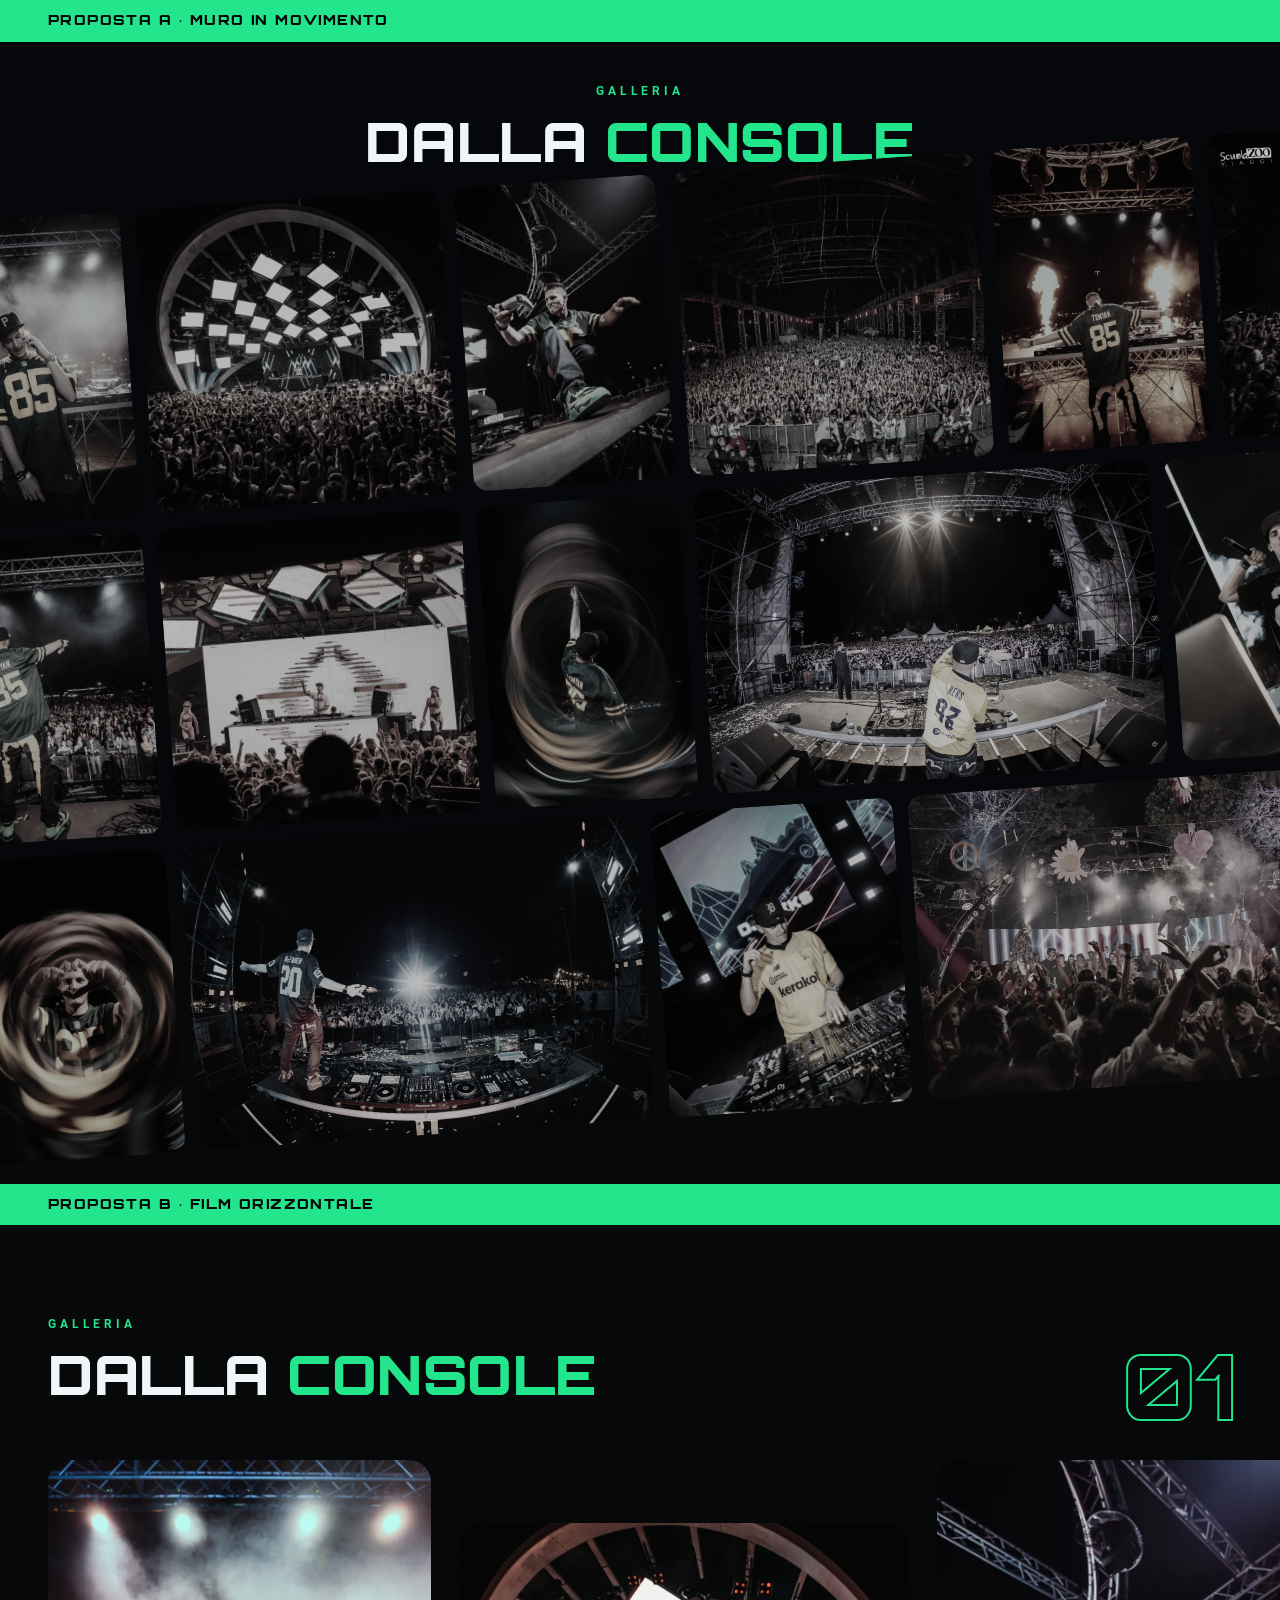
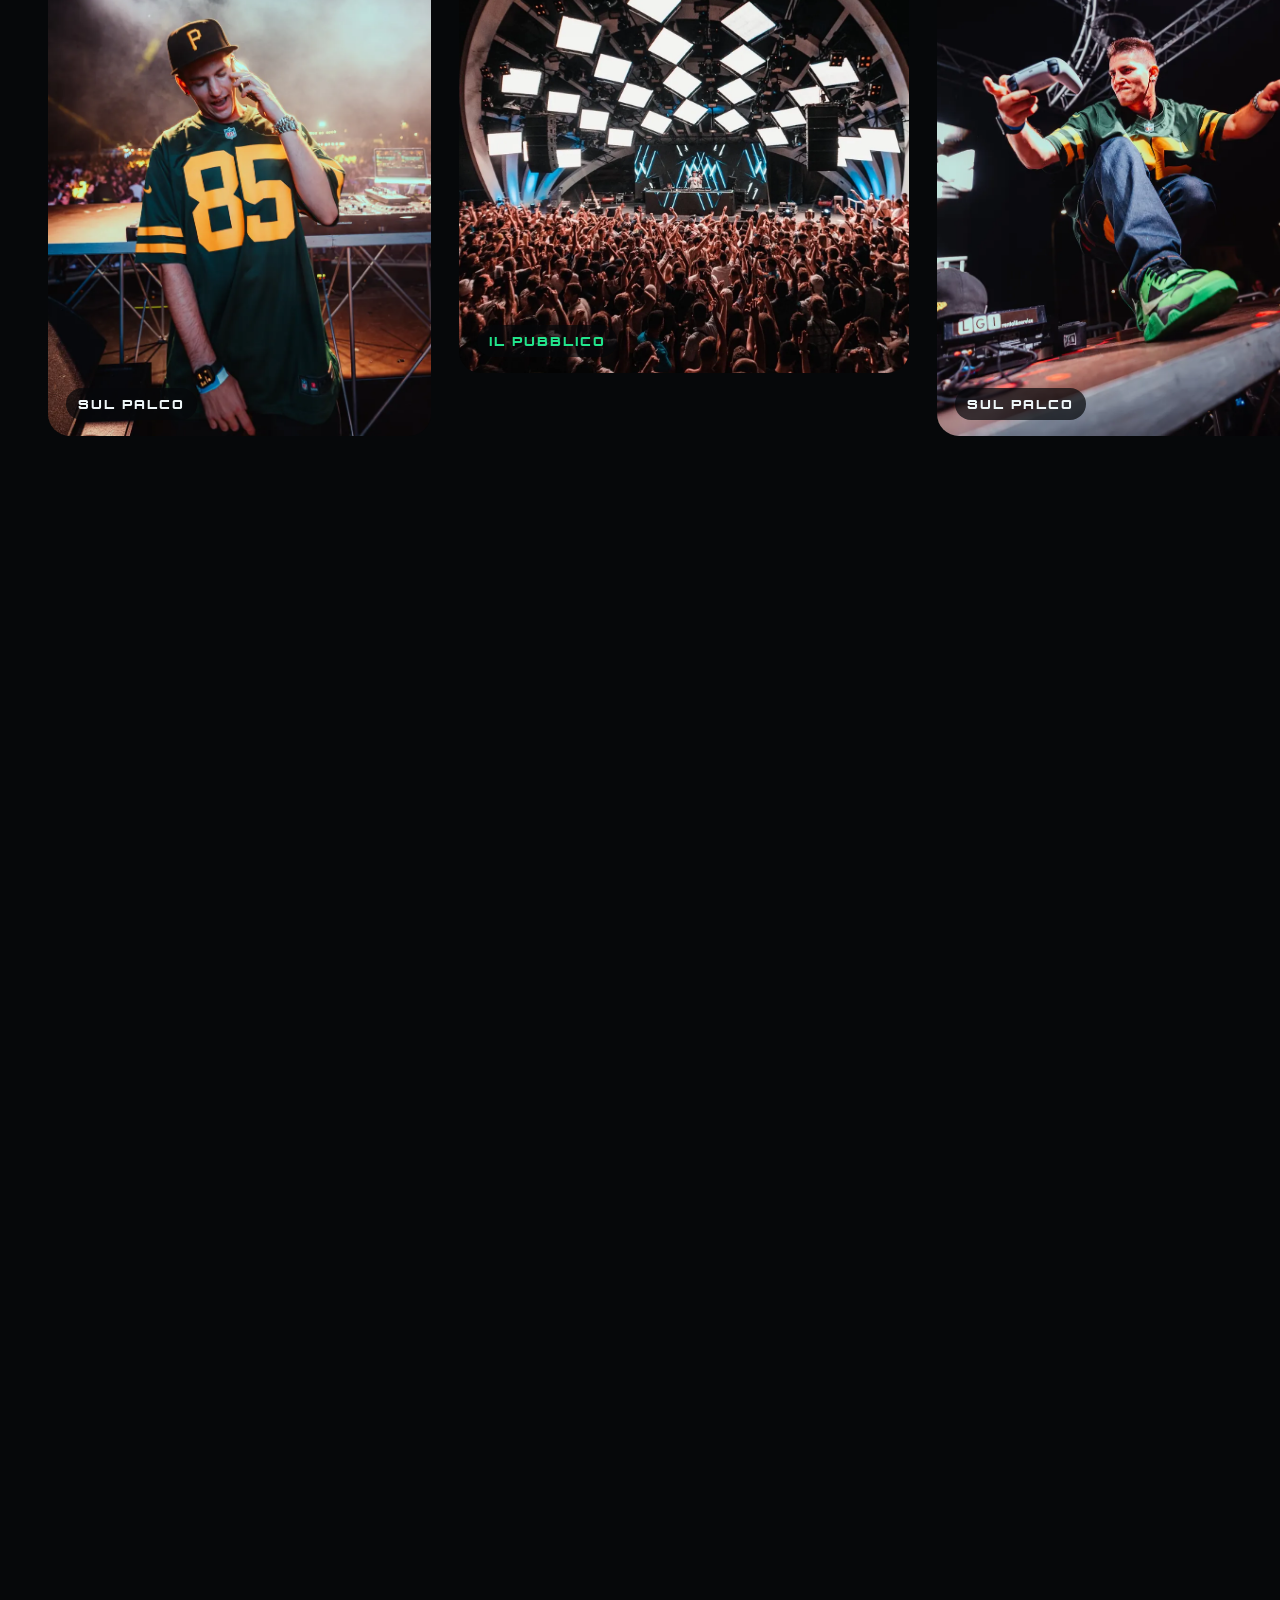
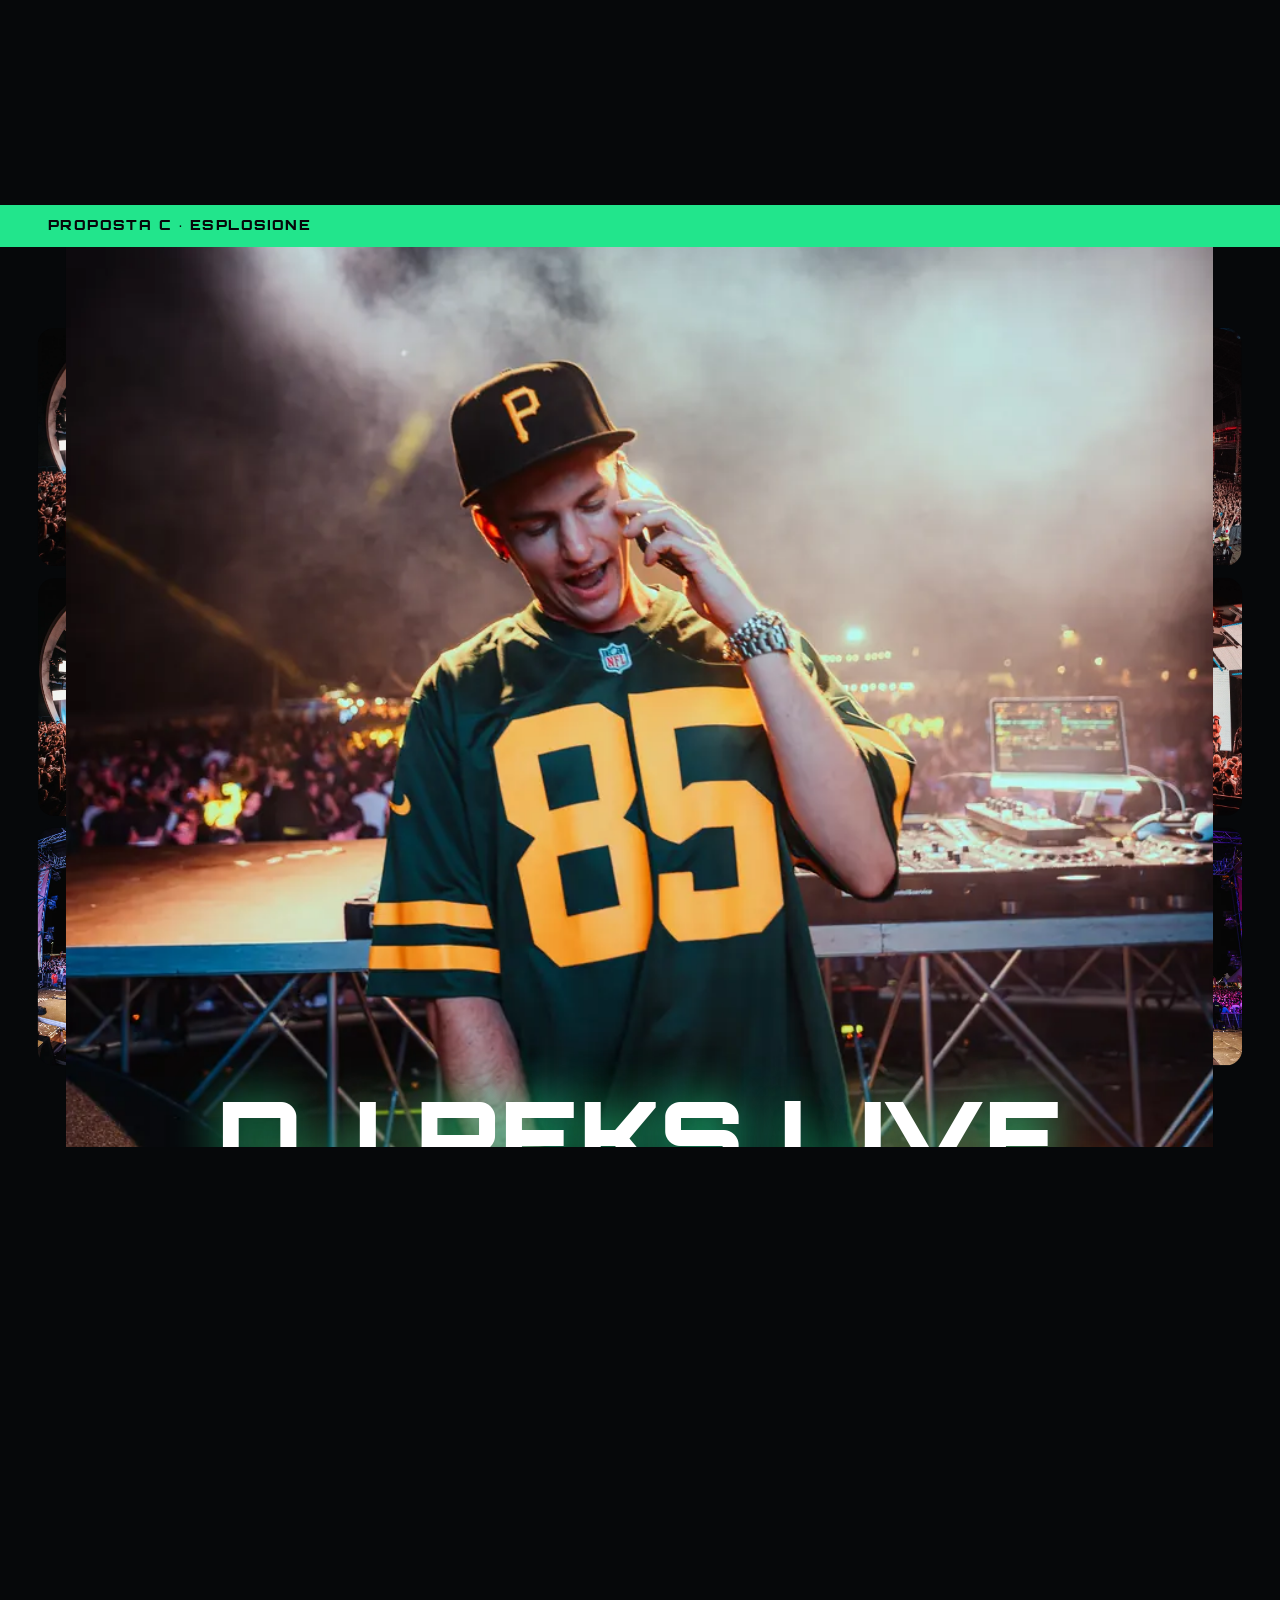
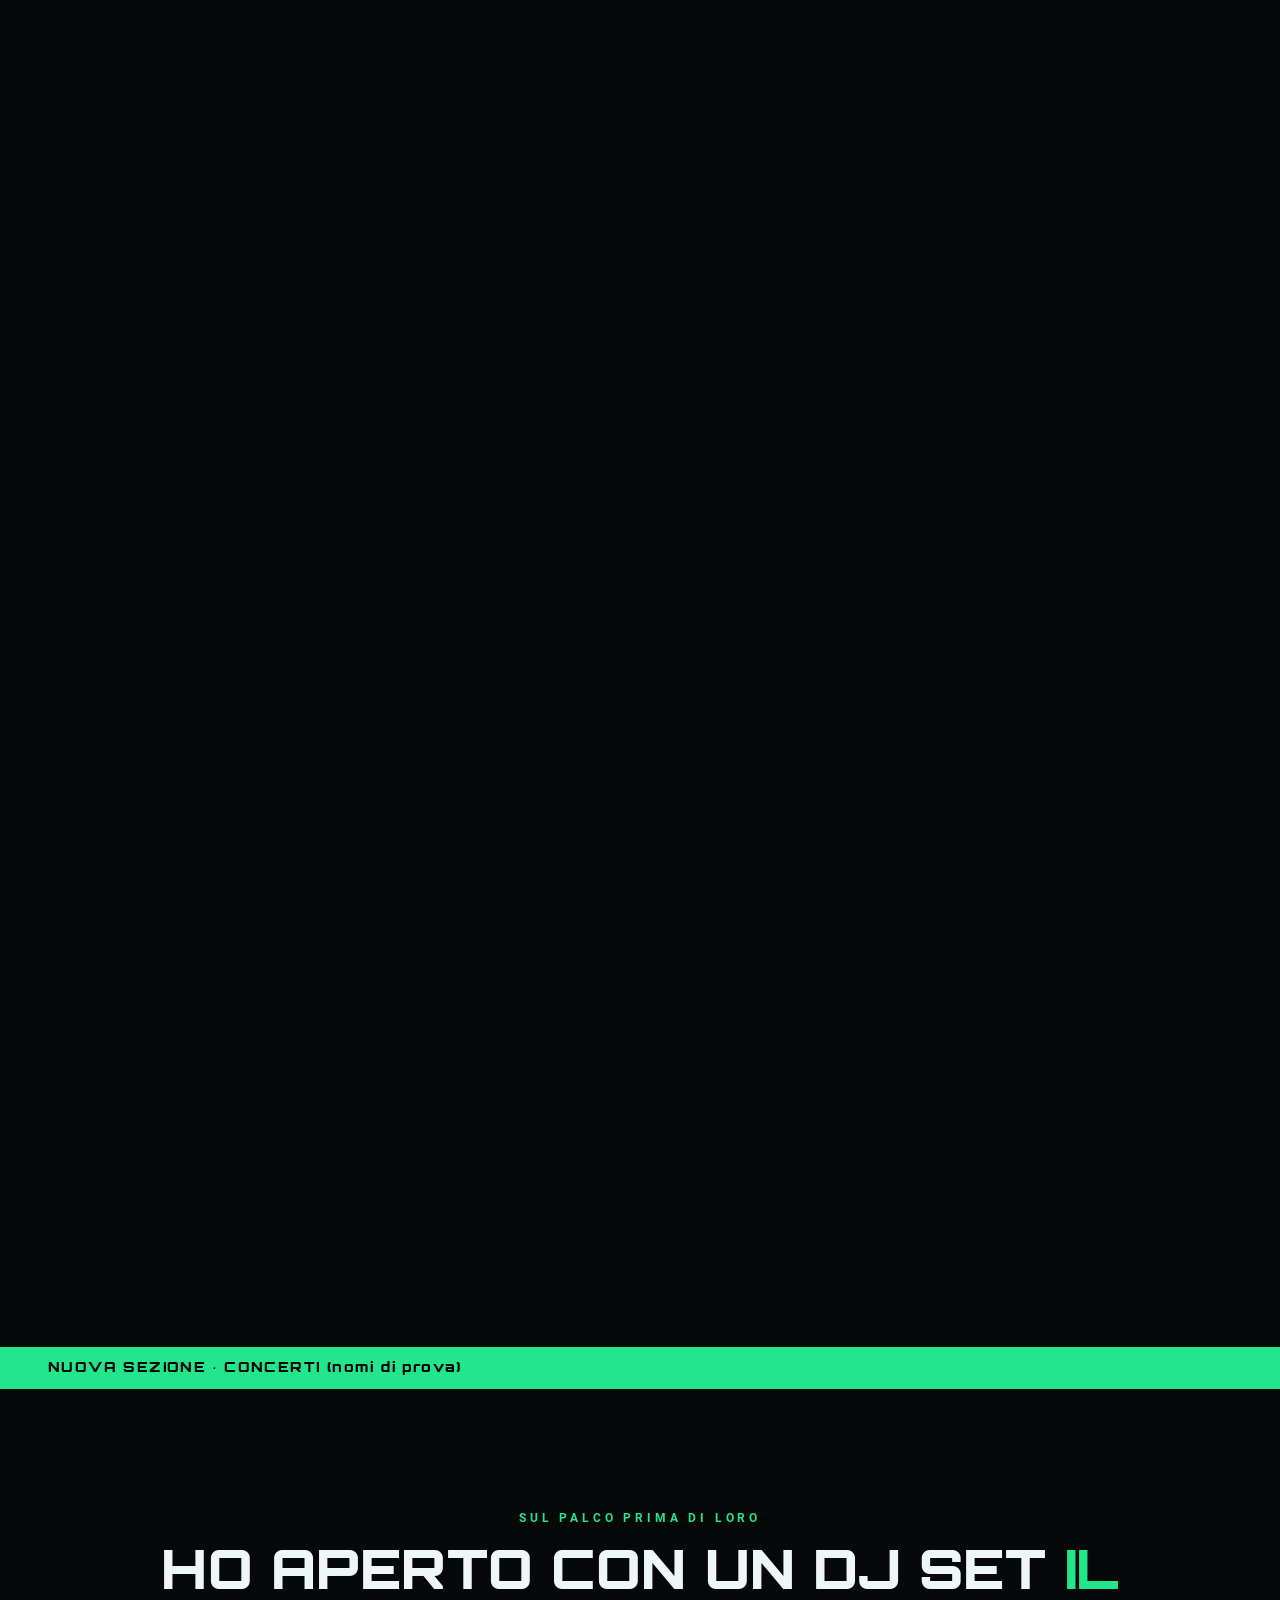
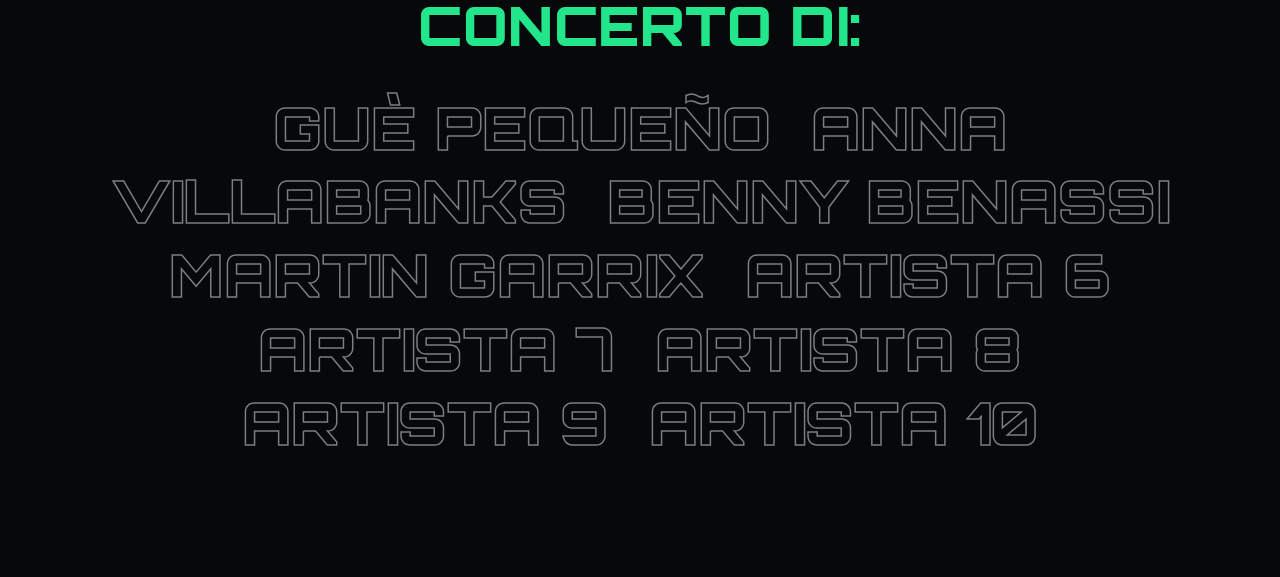
==== anteprima-galleria.html @ f5a9397c "Pagina di anteprima con 3 proposte di galleria e sezione concerti Co-Authored-By: Claude Opus 5.5 <n" ====
<!doctype html>
<html lang="it">
<head>
<meta charset="utf-8">
<meta name="viewport" content="width=device-width, initial-scale=1">
<meta name="robots" content="noindex">
<title>Anteprima galleria · Dj Reks</title>
<link rel="stylesheet" href="/styles.css">
<style>
  .demo-label { position: sticky; top: 0; z-index: 20; background: var(--accent); color: #06080A; font-family: var(--display); font-size: 14px; letter-spacing: .1em; padding: 10px var(--gutter); }

  figure { margin: 0; }
  /* ===== A · MURO IN MOVIMENTO ===== */
  .wall { overflow: hidden; padding: 40px 0 100px; }
  .wall__inner { transform: rotate(-4deg) scale(1.08); display: flex; flex-direction: column; gap: 14px; }
  .wall__row { display: flex; gap: 14px; width: max-content; animation: wallL 60s linear infinite; }
  .wall__row:nth-child(2) { animation-name: wallR; animation-duration: 75s; }
  .wall__row:nth-child(3) { animation-duration: 90s; }
  .wall__row img { height: clamp(150px, 22vw, 300px); width: auto; border-radius: 14px; filter: grayscale(.85) brightness(.75); transition: filter .4s, transform .4s; }
  .wall__row img:hover { filter: none; transform: scale(1.04); }
  .wall:hover .wall__row { animation-play-state: paused; }
  @keyframes wallL { to { transform: translateX(-50%); } }
  @keyframes wallR { from { transform: translateX(-50%); } to { transform: translateX(0); } }
  .wall__title { text-align: center; margin-bottom: 40px; }

  /* ===== B · FILM ORIZZONTALE ===== */
  .film { position: relative; height: 420vh; }
  .film__stage { position: sticky; top: 0; height: 100vh; overflow: hidden; display: flex; flex-direction: column; justify-content: center; }
  .film__head { padding: 0 var(--gutter); margin-bottom: 28px; display: flex; justify-content: space-between; align-items: end; gap: 20px; }
  .film__count { font-family: var(--display); font-size: clamp(40px, 7vw, 96px); color: transparent; -webkit-text-stroke: 2px var(--accent); line-height: 1; }
  .film__track { display: flex; gap: 28px; padding: 0 var(--gutter); will-change: transform; }
  .film__card { position: relative; flex: none; height: 64vh; border-radius: 22px; overflow: hidden; }
  .film__card img { height: 100%; width: auto; max-width: none; transform: scale(1.15); transition: transform .2s linear; }
  .film__card figcaption { position: absolute; left: 18px; bottom: 16px; font-family: var(--display); font-size: 13px; letter-spacing: .15em; text-transform: uppercase; background: rgba(6,8,10,.7); padding: 6px 12px; border-radius: 999px; }
  .film__card.is-crowd { height: 50vh; align-self: center; }
  .film__card.is-crowd figcaption { color: var(--accent); }

  /* ===== C · ESPLOSIONE ===== */
  .boom { position: relative; height: 300vh; }
  .boom__stage { position: sticky; top: 0; height: 100vh; overflow: hidden; display: grid; place-items: center; }
  .boom__grid { display: grid; grid-template-columns: repeat(5, 1fr); grid-template-rows: repeat(3, 1fr); gap: 12px; width: min(1300px, 94vw); height: 82vh; }
  .boom__grid figure { border-radius: 16px; overflow: hidden; opacity: var(--o, 0); transform: translate(var(--x), var(--y)) scale(var(--s, .6)); }
  .boom__grid figure img { width: 100%; height: 100%; object-fit: cover; }
  .boom__grid figure:nth-child(n+8) { display: none; }
  .boom__grid .boom__hero { grid-column: 2 / span 3; grid-row: 1 / span 3; opacity: 1; transform: scale(var(--hs, 1.6)); z-index: 2; position: relative; }
  .boom__grid .boom__hero::after { content: "DJ REKS LIVE"; position: absolute; inset: auto 0 6% 0; text-align: center; font-family: var(--display); font-size: clamp(28px, 5vw, 72px); color: #fff; text-shadow: 0 0 30px rgba(34,229,140,.8); opacity: var(--ht, 1); }

  /* ===== CONCERTI ===== */
  .opened { padding: 120px 0; text-align: center; }
  .opened__list { margin-top: 40px; display: flex; flex-wrap: wrap; justify-content: center; gap: 6px 40px; font-family: var(--display); font-size: clamp(26px, 4.6vw, 64px); line-height: 1.15; text-transform: uppercase; }
  .opened__list li { list-style: none; color: transparent; -webkit-text-stroke: 1.5px rgba(238,246,248,.5); transition: color .3s, -webkit-text-stroke-color .3s; }
  .opened__list li.is-on, .opened__list li:hover { color: var(--accent); -webkit-text-stroke-color: var(--accent); text-shadow: 0 0 30px rgba(34,229,140,.45); }

  @media (max-width: 760px) {
    .boom__grid { grid-template-columns: repeat(3, 1fr); grid-template-rows: repeat(4, 1fr); height: 78vh; }
    .boom__grid .boom__hero { grid-column: 1 / span 3; grid-row: 2 / span 2; }
    .boom__grid figure:nth-child(n+8) { display: block; }
    .boom__grid figure:nth-child(n+11) { display: none; }
    .opened__list { gap: 4px 14px; }
  }
</style>
</head>
<body>
<div class="bgvid" aria-hidden="true"><video src="/assets/pattern.mp4" autoplay muted loop playsinline></video></div>

<p class="demo-label" id="a">PROPOSTA A · MURO IN MOVIMENTO</p>
<section class="wall">
  <div class="wall__title"><p class="eyebrow">Galleria</p><h2 class="h2">Dalla <span class="accent">console</span></h2></div>
  <div class="wall__inner" id="wall"></div>
</section>

<p class="demo-label" id="b">PROPOSTA B · FILM ORIZZONTALE</p>
<section class="film" id="film">
  <div class="film__stage">
    <div class="film__head">
      <div><p class="eyebrow">Galleria</p><h2 class="h2">Dalla <span class="accent">console</span></h2></div>
      <span class="film__count" id="film-count">01</span>
    </div>
    <div class="film__track" id="film-track"></div>
  </div>
</section>

<p class="demo-label" id="c">PROPOSTA C · ESPLOSIONE</p>
<section class="boom" id="boom">
  <div class="boom__stage"><div class="boom__grid" id="boom-grid"></div></div>
</section>

<p class="demo-label" id="d">NUOVA SEZIONE · CONCERTI (nomi di prova)</p>
<section class="opened">
  <div class="wrap">
    <p class="eyebrow">Sul palco prima di loro</p>
    <h2 class="h2">Ho aperto con un DJ set <span class="accent">il concerto di:</span></h2>
    <ul class="opened__list" id="opened">
      <li>Guè Pequeño</li><li>Anna</li><li>Villabanks</li><li>Benny Benassi</li><li>Martin Garrix</li>
      <li>Artista 6</li><li>Artista 7</li><li>Artista 8</li><li>Artista 9</li><li>Artista 10</li>
    </ul>
  </div>
</section>

<script>
(function(){
  var P = function(n){ return "/assets/serate/s" + String(n).padStart(2,"0") + ".webp"; };
  // A: tre file di foto che scorrono
  var wall = document.getElementById("wall");
  [[1,2,3,4,5,6],[7,8,9,10,11,12],[13,14,15,16,17,18]].forEach(function(row){
    var r = document.createElement("div"); r.className = "wall__row";
    row.concat(row).forEach(function(n){ var i = new Image(); i.src = P(n); i.alt = ""; i.loading = "lazy"; r.appendChild(i); });
    wall.appendChild(r);
  });

  // B: pellicola orizzontale guidata dallo scroll
  var track = document.getElementById("film-track");
  var caps = ["Sul palco","Il pubblico","Sul palco","Il pubblico","Sul palco","Il pubblico","Sul palco","Il pubblico","Sul palco","Il pubblico","Sul palco","Il pubblico"];
  [1,2,3,4,5,6,7,8,9,10,11,12].forEach(function(n,k){
    var f = document.createElement("figure"); f.className = "film__card" + (k % 2 ? " is-crowd" : "");
    f.innerHTML = '<img src="' + P(n) + '" alt=""><figcaption>' + caps[k] + '</figcaption>';
    track.appendChild(f);
  });
  var film = document.getElementById("film"), count = document.getElementById("film-count");

  // C: foto centrale che si stacca e rivela il mosaico
  var grid = document.getElementById("boom-grid");
  var order = [2,4,6,8,10,12,14,16,18,3,5,7];
  var hero = document.createElement("figure"); hero.className = "boom__hero"; hero.innerHTML = '<img src="' + P(1) + '" alt="">';
  var cells = [];
  for (var k = 0; k < 12; k++) {
    var f = document.createElement("figure");
    var dx = (Math.random() - .5) * 60, dy = (Math.random() - .5) * 60;
    f.style.setProperty("--x", dx + "vw"); f.style.setProperty("--y", dy + "vh");
    f.innerHTML = '<img src="' + P(order[k]) + '" alt="">';
    cells.push([f, dx, dy]); grid.appendChild(f);
  }
  grid.insertBefore(hero, grid.children[1]);
  var boom = document.getElementById("boom");

  var names = document.querySelectorAll("#opened li");
  function clamp(v){ return Math.max(0, Math.min(1, v)); }
  function ease(t){ return 1 - Math.pow(1 - t, 3); }
  function update(){
    var vh = innerHeight;
    // B
    var r = film.getBoundingClientRect(), p = clamp(-r.top / (film.offsetHeight - vh));
    var max = track.scrollWidth - innerWidth;
    track.style.transform = "translateX(" + (-max * p) + "px)";
    count.textContent = String(Math.min(12, 1 + Math.floor(p * 12))).padStart(2, "0");
    track.querySelectorAll("img").forEach(function(img, i){ img.style.transform = "scale(1.15) translateX(" + ((p * 12 - i) * -2) + "%)"; });
    // C
    var b = boom.getBoundingClientRect(), q = ease(clamp(-b.top / (boom.offsetHeight - vh) / .8));
    hero.style.setProperty("--hs", (1.6 - .6 * q).toFixed(3));
    hero.style.setProperty("--ht", (1 - q * 1.4).toFixed(3));
    cells.forEach(function(c){ c[0].style.setProperty("--o", q.toFixed(3)); c[0].style.setProperty("--s", (.6 + .4 * q).toFixed(3)); c[0].style.setProperty("--x", (c[1] * (1 - q)) + "vw"); c[0].style.setProperty("--y", (c[2] * (1 - q)) + "vh"); });
    // concerti: i nomi si accendono uno alla volta
    names.forEach(function(li){ var t = li.getBoundingClientRect().top; li.classList.toggle("is-on", t < vh * .7); });
  }
  addEventListener("scroll", function(){ requestAnimationFrame(update); }, { passive: true });
  addEventListener("resize", update); update();
  var v = document.querySelector(".bgvid video"); if (v) v.playbackRate = .3;
})();
</script>
</body>
</html>
---- styles.css ----
@font-face {
  font-family: "Roboto";
  src: url("/assets/fonts/roboto-400.woff2") format("woff2");
  font-weight: 400;
  font-display: swap;
}
@font-face {
  font-family: "Roboto";
  src: url("/assets/fonts/roboto-500.woff2") format("woff2");
  font-weight: 500;
  font-display: swap;
}
@font-face {
  font-family: "Roboto";
  src: url("/assets/fonts/roboto-700.woff2") format("woff2");
  font-weight: 700;
  font-display: swap;
}
@font-face {
  font-family: "Orbitron";
  src: url("/assets/fonts/orbitron-black.ttf") format("truetype");
  font-weight: 900;
  font-display: swap;
}

:root {
  --bg: #06080A;
  --bg-2: #0C1014;
  --bg-3: #121820;
  --line: #1F2A33;
  --text: #EEF6F8;
  --muted: #8FA1AB;
  --accent: #22E58C;
  --accent-2: #1FC27A;
  --glow: rgba(34, 229, 140, .35);
  --display: "Orbitron", "Arial Black", sans-serif;
  --body: "Roboto", system-ui, sans-serif;
  --gutter: clamp(16px, 4vw, 48px);
}

* { box-sizing: border-box; margin: 0; padding: 0; }
html { scroll-behavior: smooth; }
body { background: var(--bg); color: var(--text); font-family: var(--body); line-height: 1.55; overflow-x: hidden; -webkit-font-smoothing: antialiased; }
img, video { display: block; max-width: 100%; }
a { color: inherit; text-decoration: none; }

.wrap { width: 100%; max-width: 1240px; margin: 0 auto; padding: 0 var(--gutter); }
.section { padding: clamp(80px, 12vw, 140px) 0; }
.eyebrow { font-size: 12px; font-weight: 700; letter-spacing: .32em; text-transform: uppercase; color: var(--accent); margin-bottom: 14px; }
.h2 { font-family: var(--display); font-weight: 900; text-transform: uppercase; font-size: clamp(30px, 4.4vw, 54px); line-height: 1.05; letter-spacing: .01em; margin-bottom: 28px; }
.accent { color: var(--accent); }
.lead { color: var(--muted); font-size: 17px; max-width: 520px; margin-bottom: 28px; }

.btn { display: inline-flex; align-items: center; justify-content: center; gap: 8px; padding: 16px 28px; border-radius: 999px; font-weight: 700; font-size: 15px; transition: transform .25s, box-shadow .25s, background .25s; cursor: pointer; border: 0; font-family: var(--body); }
.btn--primary { background: var(--accent); color: #06080A; box-shadow: 0 8px 30px rgba(34, 229, 140, .25); }
.btn--primary:hover { transform: translateY(-2px); box-shadow: 0 12px 40px rgba(34, 229, 140, .45); }
.btn--full { width: 100%; }

/* NAV */
.nav { position: fixed; inset: 0 0 auto 0; z-index: 50; display: flex; align-items: center; justify-content: space-between; padding: 18px var(--gutter); transition: background .3s, backdrop-filter .3s, border-color .3s; border-bottom: 1px solid transparent; }
.nav.is-solid { background: rgba(6, 8, 10, .78); backdrop-filter: blur(14px); -webkit-backdrop-filter: blur(14px); border-color: var(--line); }
.nav__logo img { height: 22px; width: auto; }
.nav__links { display: flex; align-items: center; gap: 28px; font-size: 14px; color: var(--muted); }
.nav__links a:hover { color: var(--text); }
.nav__cta { color: var(--accent) !important; border: 1px solid rgba(34, 229, 140, .5); padding: 8px 18px; border-radius: 999px; }
.nav__burger { display: none; background: none; border: 0; width: 36px; height: 36px; position: relative; cursor: pointer; }
.nav__burger span { position: absolute; left: 7px; right: 7px; height: 2px; background: var(--text); transition: transform .3s; }
.nav__burger span:first-child { top: 13px; } .nav__burger span:last-child { top: 21px; }
.nav.is-open .nav__burger span:first-child { transform: translateY(4px) rotate(45deg); }
.nav.is-open .nav__burger span:last-child { transform: translateY(-4px) rotate(-45deg); }

/* HERO */
.hero { position: relative; height: 100svh; min-height: 520px; overflow: hidden; background: #000; }
.hero__video { position: absolute; inset: 0; width: 100%; height: 100%; object-fit: cover; }
.hero__shade { position: absolute; inset: 0; background: radial-gradient(ellipse at center, rgba(4, 6, 8, .35), rgba(4, 6, 8, .85)); opacity: 0; transition: opacity 1.2s ease; }
.hero__finale { position: absolute; inset: 0; display: flex; flex-direction: column; align-items: center; justify-content: center; gap: 40px; padding: 0 var(--gutter); }
.hero__logo { width: min(760px, 86vw); opacity: 0; transform: scale(.86); filter: drop-shadow(0 0 30px rgba(34, 229, 140, .35)); transition: opacity 1s ease, transform 1.2s cubic-bezier(.2, .9, .2, 1.2); }
.hero__btn { opacity: 0; transform: translateY(16px); transition: opacity .8s ease, transform .8s ease; }
.hero.show-logo .hero__shade { opacity: 1; }
.hero.show-logo .hero__logo { opacity: 1; transform: none; }
.hero.show-btn .hero__btn { opacity: 1; transform: none; }

/* DATE */
.date__grid { display: grid; grid-template-columns: 1fr 1fr; gap: 64px; align-items: start; }
.date__card { position: sticky; top: 100px; height: min(760px, 82vh); border-radius: 28px; overflow: hidden; border: 1px solid rgba(34, 229, 140, .25); background: radial-gradient(60% 50% at 50% 62%, rgba(34, 229, 140, .25), transparent 70%), var(--bg-2); display: flex; align-items: flex-end; justify-content: center; }
.date__bigname { position: absolute; top: 36px; left: 0; right: 0; text-align: center; font-family: var(--display); font-weight: 900; font-size: clamp(64px, 8.5vw, 124px); line-height: .92; color: transparent; -webkit-text-stroke: 2px var(--accent); opacity: .9; }
.date__glow { position: absolute; width: 70%; aspect-ratio: 1; border-radius: 50%; bottom: 10%; background: var(--accent); filter: blur(120px); opacity: .25; }
.date__photo { position: relative; height: 88%; width: auto; filter: drop-shadow(0 20px 40px rgba(0, 0, 0, .6)); }
.events { list-style: none; border-top: 1px solid var(--line); }
.event { display: grid; grid-template-columns: 64px 1fr auto; align-items: center; gap: 18px; padding: 12px 0; border-bottom: 1px solid var(--line); transition: background .2s; }
.event:hover { background: linear-gradient(90deg, rgba(34, 229, 140, .06), transparent); }
.event__when { text-align: center; }
.event__month { display: block; font-size: 11px; font-weight: 700; letter-spacing: .25em; color: var(--accent); }
.event__day { display: block; font-size: 22px; font-weight: 700; color: var(--accent); line-height: 1.1; }
.event__name { font-weight: 700; font-size: 17px; }
.event__where { color: var(--muted); font-size: 13px; }
.event__tag { font-size: 13px; font-weight: 700; padding: 8px 16px; border-radius: 999px; border: 1px solid var(--line); white-space: nowrap; }
.event.is-past { opacity: .4; }
.event.is-past .event__tag { border-style: dashed; }

/* ZOOM */
.zoom { position: relative; height: 320vh; }
.zoom__stage { position: sticky; top: 0; height: 100vh; overflow: hidden; display: flex; justify-content: center; }
.zoom__bg { position: absolute; inset: 0; background: url("/assets/img/schegge.svg") center / cover no-repeat; opacity: var(--bgo, 0); }
.zoom__word { position: absolute; top: 50%; left: 50%; transform: translate(-50%, -50%) scale(var(--ws, .7)); font-family: var(--display); font-weight: 900; font-size: 30vw; line-height: 1; color: transparent; -webkit-text-stroke: 2px rgba(34, 229, 140, .45); opacity: var(--wo, 0); white-space: nowrap; pointer-events: none; }
.zoom__ring { position: absolute; left: 50%; top: 50%; width: 46vmin; aspect-ratio: 1; border-radius: 50%; transform: translate(-50%, -50%) scale(var(--rs, 1)); border: 2px solid var(--accent); box-shadow: 0 0 60px var(--glow), inset 0 0 60px var(--glow); opacity: var(--ro, 1); pointer-events: none; z-index: 3; }
.zoom__photo { position: absolute; top: 9vh; left: 50%; height: 150vh; width: auto; max-width: none; transform-origin: 55% 35.6%; transform: translateX(-50%) translateY(var(--py, 0px)) scale(var(--ps, 3.6)); filter: drop-shadow(0 0 40px rgba(34, 229, 140, .25)); will-change: transform; z-index: 2; }
.zoom__text { position: absolute; bottom: 12vh; z-index: 4; opacity: var(--to, 0); transform: translateY(calc((1 - var(--to, 0)) * 30px)); }
.zoom__text--left { left: var(--gutter); width: min(420px, 38vw); }
.zoom__text--right { right: var(--gutter); width: min(320px, 30vw); color: var(--muted); }
.zoom__text--right p + p { margin-top: 12px; }
.zoom__text .h2 { margin-bottom: 0; }
.zoom__hint { position: absolute; bottom: 32px; left: 0; right: 0; text-align: center; font-size: 12px; letter-spacing: .32em; text-transform: uppercase; color: var(--accent); opacity: var(--ho, 1); z-index: 4; }
.zoom__stage::after { content: ""; position: absolute; left: 0; right: 0; bottom: 0; height: 28vh; background: linear-gradient(transparent, var(--bg)); z-index: 3; pointer-events: none; }

/* INSTAGRAM */
.insta__grid { display: grid; grid-template-columns: 1fr 1.1fr; gap: 64px; align-items: center; }
.insta__photo { width: 100%; aspect-ratio: 4 / 5; object-fit: cover; border-radius: 24px; }
.insta__feed { display: grid; grid-template-columns: repeat(3, 1fr); gap: 8px; margin-bottom: 28px; }
.insta__feed a { aspect-ratio: 1; overflow: hidden; border-radius: 8px; }
.insta__feed img { width: 100%; height: 100%; object-fit: cover; transition: transform .5s, opacity .3s; }
.insta__feed a:hover img { transform: scale(1.06); opacity: .85; }

/* SOCIAL */
.cards { display: grid; grid-template-columns: repeat(3, 1fr); gap: 20px; }
.card { border-radius: 20px; overflow: hidden; background: var(--bg-2); border: 1px solid var(--line); transition: transform .3s, border-color .3s; }
.card:hover { transform: translateY(-6px); border-color: rgba(34, 229, 140, .5); }
.card__cover { aspect-ratio: 16 / 10; background: url("/assets/img/schegge.svg") center / cover; display: grid; place-items: center; }
.card__play { width: 56px; height: 56px; border-radius: 50%; display: grid; place-items: center; background: var(--accent); color: #06080A; font-size: 18px; box-shadow: 0 8px 24px rgba(34, 229, 140, .45); }
.card__body { padding: 20px 22px 24px; display: flex; flex-direction: column; gap: 2px; }
.card__body strong { font-size: 18px; }
.card__body span { color: var(--muted); font-size: 14px; }

/* BRAND */
.badges { display: grid; grid-template-columns: repeat(10, 1fr); gap: 16px; }
.badge { aspect-ratio: 1; border-radius: 50%; display: grid; place-items: center; background: #EEF6F8; border: 2px solid rgba(34, 229, 140, .55); box-shadow: 0 0 24px rgba(34, 229, 140, .15); transition: transform .35s, box-shadow .35s; overflow: hidden; }
.badge img { width: 100%; height: 100%; object-fit: contain; }
.badge:hover { transform: scale(1.06); box-shadow: 0 0 34px rgba(34, 229, 140, .4); }
@media (max-width: 960px) { .badges { grid-template-columns: repeat(5, 1fr); gap: 12px; } }

/* GALLERIA */
.gallery__grid { display: grid; grid-template-columns: repeat(4, 1fr); grid-auto-rows: 240px; gap: 12px; }
.gallery__grid img { width: 100%; height: 100%; object-fit: cover; border-radius: 16px; }
.gallery__grid .big { grid-column: span 2; grid-row: span 2; }

/* BOOKING */
.booking { background: url("/assets/img/schegge.svg") center / cover no-repeat; position: relative; }
.booking::before { content: ""; position: absolute; inset: 0; background: rgba(6, 8, 10, .55); }
.booking__grid { position: relative; display: grid; grid-template-columns: 1fr 1.1fr; gap: 64px; align-items: start; }
.mail { color: var(--accent); font-weight: 700; font-size: 18px; border-bottom: 1px solid rgba(34, 229, 140, .4); }
.form { background: rgba(12, 16, 20, .9); border: 1px solid var(--line); border-radius: 24px; padding: 28px; display: flex; flex-direction: column; gap: 16px; }
.form__row { display: grid; grid-template-columns: 1fr 1fr; gap: 16px; }
.form label { display: flex; flex-direction: column; gap: 6px; font-size: 13px; color: var(--muted); }
.form input, .form select, .form textarea { background: var(--bg); border: 1px solid var(--line); border-radius: 12px; padding: 13px 14px; color: var(--text); font: inherit; font-size: 15px; outline: none; transition: border-color .2s; }
.form input:focus, .form select:focus, .form textarea:focus { border-color: var(--accent); }
.form__note { font-size: 12px; color: var(--muted); text-align: center; }

/* FOOTER */
.footer { border-top: 1px solid var(--line); padding: 36px 0; }
.footer__row { display: flex; align-items: center; justify-content: space-between; gap: 20px; flex-wrap: wrap; }
.footer__logo { height: 20px; width: auto; }
.footer__social { display: flex; gap: 22px; color: var(--muted); font-size: 14px; }
.footer__social a:hover { color: var(--accent); }
.footer__copy { color: var(--muted); font-size: 13px; }

/* COMPARSA */
.reveal { opacity: 0; transform: translateY(30px); transition: opacity .8s ease, transform .8s ease; }
.reveal.is-in { opacity: 1; transform: none; }

/* TABLET E TELEFONO */
@media (max-width: 960px) {
  .date__grid, .insta__grid, .booking__grid { grid-template-columns: 1fr; gap: 40px; }
  .date__card { position: relative; top: 0; height: 620px; }
  .cards { grid-template-columns: 1fr; }
  .gallery__grid { grid-template-columns: repeat(2, 1fr); grid-auto-rows: 200px; }
  .zoom__text--left { width: auto; right: var(--gutter); bottom: 30vh; }
  .zoom__text--right { width: auto; left: var(--gutter); bottom: 9vh; font-size: 15px; }
}
@media (max-width: 760px) {
  .nav__burger { display: block; }
  .nav__links { position: fixed; inset: 64px 0 auto 0; flex-direction: column; gap: 0; background: rgba(6, 8, 10, .96); border-bottom: 1px solid var(--line); padding: 8px var(--gutter) 20px; transform: translateY(-120%); transition: transform .35s; }
  .nav.is-open .nav__links { transform: none; }
  .nav__links a { padding: 14px 0; width: 100%; font-size: 16px; border-bottom: 1px solid var(--line); }
  .nav__cta { border: 0 !important; padding: 14px 0 !important; }
  .hero__finale { gap: 28px; }
  .date__card { height: 520px; }
  .event { grid-template-columns: 52px 1fr; }
  .event__tag { display: none; }
  .zoom__photo { height: 120vh; top: 14vh; }
  .zoom__text--right { display: none; }
  .zoom__text--left { bottom: 12vh; }
  .form__row { grid-template-columns: 1fr; }
  .badges { grid-template-columns: repeat(4, 1fr); gap: 10px; }
}

@media (prefers-reduced-motion: reduce) {
  .reveal { opacity: 1; transform: none; transition: none; }
  html { scroll-behavior: auto; }
}

/* Telefono: testo dello zoom leggibile sopra la foto */
@media (max-width: 760px) {
  .zoom__stage::after { height: 62vh; background: linear-gradient(transparent, rgba(6, 8, 10, .92) 55%, var(--bg)); }
}

/* ---- Modifiche 7/11 sera ---- */

/* Date: su desktop la foto resta ferma e scorre solo la lista */
.events__box { position: relative; }
@media (min-width: 961px) {
  .date__grid { align-items: stretch; }
  .date__card { position: relative; top: 0; }
  .date__list { display: flex; flex-direction: column; height: min(760px, 82vh); }
  .events__box { flex: 1; min-height: 0; overflow-y: auto; overscroll-behavior: contain; padding-right: 10px; scrollbar-width: thin; scrollbar-color: var(--accent) transparent; -webkit-mask-image: linear-gradient(#000 88%, transparent); mask-image: linear-gradient(#000 88%, transparent); }
  .events__box::-webkit-scrollbar { width: 4px; }
  .events__box::-webkit-scrollbar-thumb { background: var(--accent); border-radius: 4px; }
}

/* Musica & Social: righe compatte con pulsante */
.socials { display: grid; grid-template-columns: repeat(3, 1fr); gap: 14px; }
.soc { display: flex; align-items: center; gap: 14px; padding: 14px 16px; border-radius: 16px; background: var(--bg-2); border: 1px solid var(--line); transition: border-color .3s, transform .3s; }
.soc:hover { border-color: rgba(34, 229, 140, .5); transform: translateY(-3px); }
.soc__icon { flex: none; width: 42px; height: 42px; border-radius: 12px; display: grid; place-items: center; background: rgba(34, 229, 140, .12); color: var(--accent); }
.soc__icon svg { width: 22px; height: 22px; }
.soc__text { flex: 1; min-width: 0; display: flex; flex-direction: column; line-height: 1.3; }
.soc__text strong { font-size: 16px; }
.soc__text span { color: var(--muted); font-size: 13px; }
.soc__btn { flex: none; font-size: 13px; font-weight: 700; padding: 8px 14px; border-radius: 999px; background: var(--accent); color: #06080A; }
@media (max-width: 960px) { .socials { grid-template-columns: 1fr; } }

/* Biografia */
.bio { border-top: 1px solid var(--line); }
.bio__grid { display: grid; grid-template-columns: 1fr 1.3fr; gap: 64px; align-items: start; }
.bio__text p { color: var(--muted); font-size: 17px; }
.bio__text p + p { margin-top: 16px; }
.bio__facts { display: flex; gap: 28px; margin-top: 28px; flex-wrap: wrap; }
.bio__facts strong { display: block; font-family: var(--display); font-size: 30px; color: var(--accent); line-height: 1.1; }
.bio__facts span { color: var(--muted); font-size: 13px; }
@media (max-width: 960px) { .bio__grid { grid-template-columns: 1fr; gap: 28px; } }

/* Avviso cookie */
.cookie { position: fixed; left: 16px; right: 16px; bottom: 16px; z-index: 60; max-width: 560px; margin: 0 auto; display: flex; align-items: center; gap: 16px; padding: 14px 16px; border-radius: 16px; background: rgba(12, 16, 20, .96); border: 1px solid var(--line); box-shadow: 0 10px 40px rgba(0, 0, 0, .5); font-size: 14px; }
.cookie[hidden] { display: none; }
.cookie p { flex: 1; color: var(--muted); }
.cookie a { color: var(--accent); text-decoration: underline; }
.cookie .btn { flex: none; padding: 10px 18px; font-size: 14px; }
.footer__copy a { text-decoration: underline; }
.footer__copy a:hover { color: var(--accent); }

/* Telefono: video del joystick intero, non tagliato */
@media (max-width: 760px) {
  .hero { height: auto; min-height: 0; aspect-ratio: auto; padding-top: 64px; display: flex; flex-direction: column; }
  .hero__video { position: relative; inset: auto; height: auto; aspect-ratio: 16 / 9; object-fit: contain; }
  .hero__finale { position: relative; inset: auto; gap: 18px; padding: 22px var(--gutter) 36px; }
  .hero__shade { display: none; }
  .hero__logo { width: 92vw; }
  .cookie { left: 10px; right: 10px; bottom: 10px; gap: 10px; padding: 10px 12px; font-size: 12.5px; line-height: 1.35; }
  .cookie .btn { padding: 8px 12px; font-size: 13px; }
}

/* Sfondo video con i joystick dietro tutto il sito */
html { background: var(--bg); }
body { background: transparent; }
.bgvid { position: fixed; inset: 0; z-index: -1; pointer-events: none; }
.bgvid video { width: 100%; height: 100%; object-fit: cover; max-width: none; }
.bgvid::after { content: ""; position: absolute; inset: 0; background: rgba(6, 8, 10, .45); }
.zoom__stage::after { background: linear-gradient(transparent, rgba(6, 8, 10, .85)); }
@media (prefers-reduced-motion: reduce) { .bgvid video { display: none; } .bgvid { background: url("/assets/img/pattern-poster.jpg") center / cover; } }
@media (max-width: 760px) { .zoom__stage::after { background: linear-gradient(transparent, rgba(6, 8, 10, .92) 55%, rgba(6, 8, 10, .95)); } }
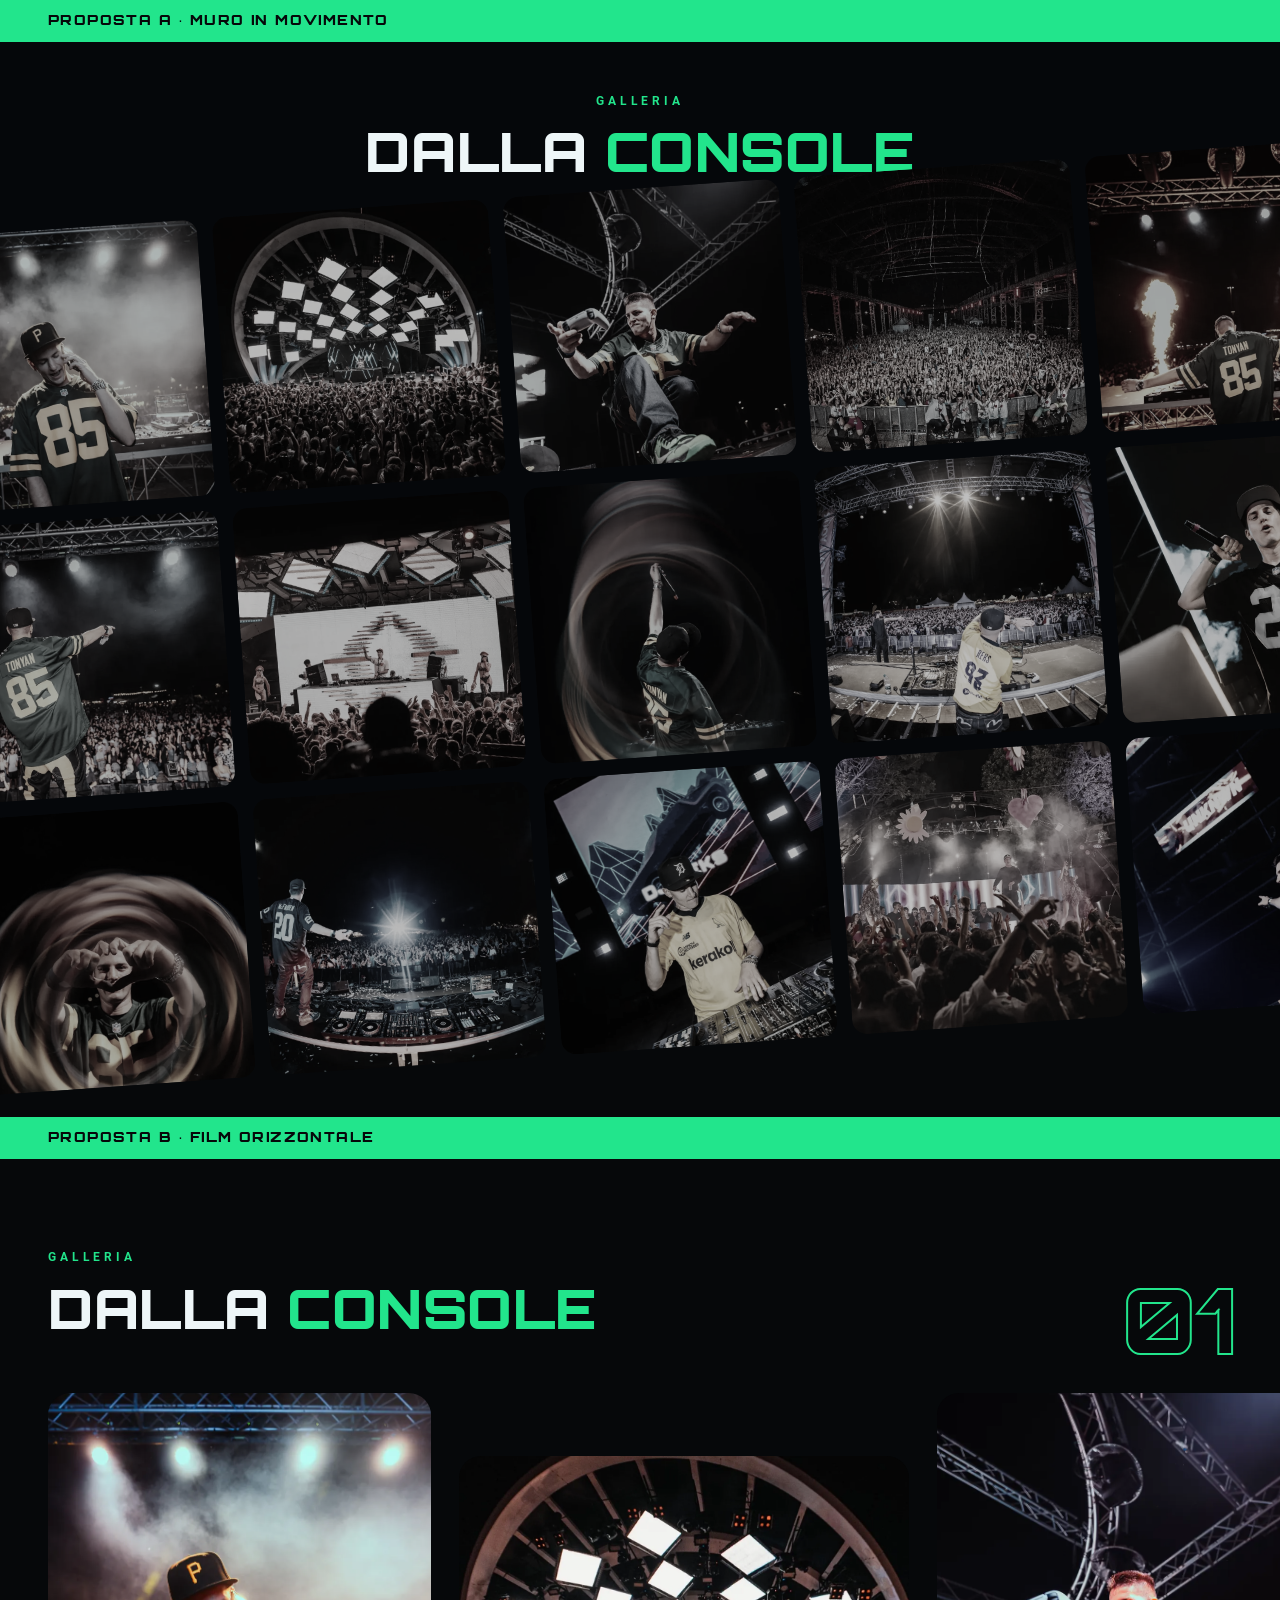
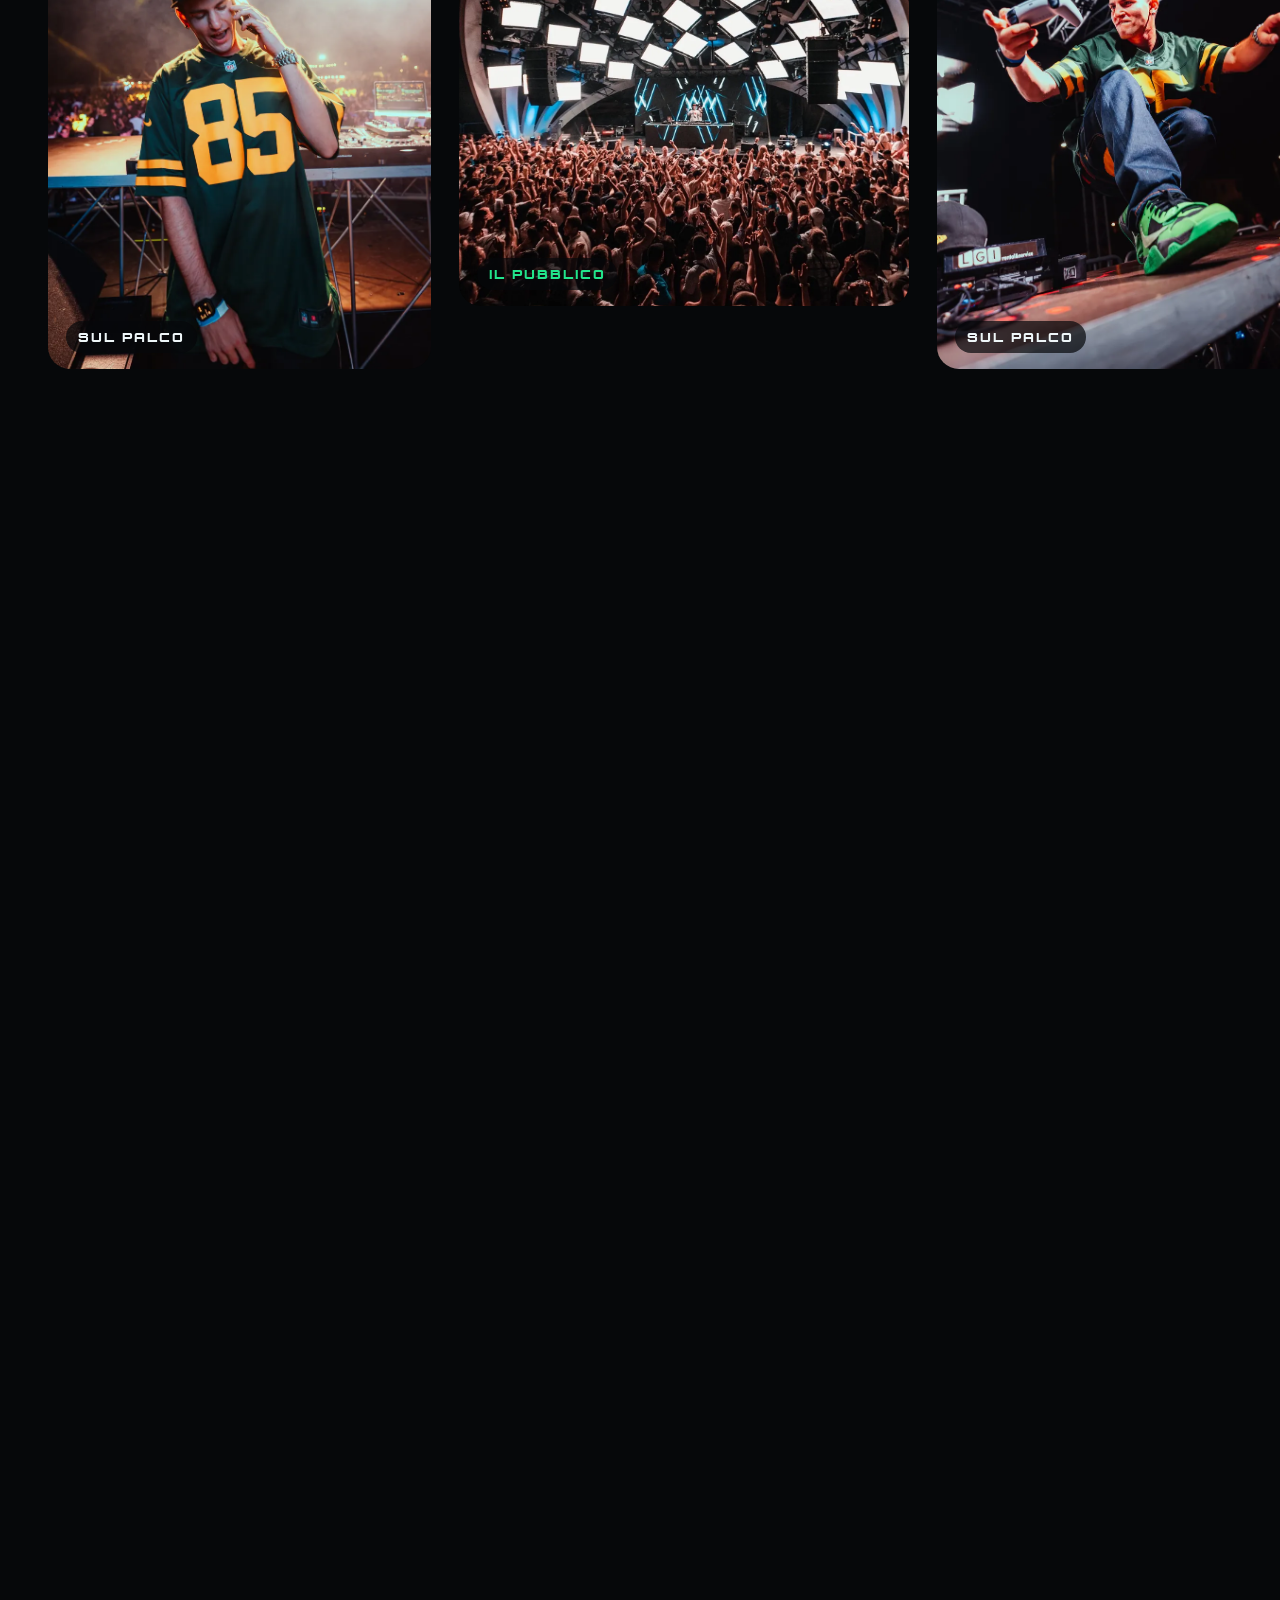
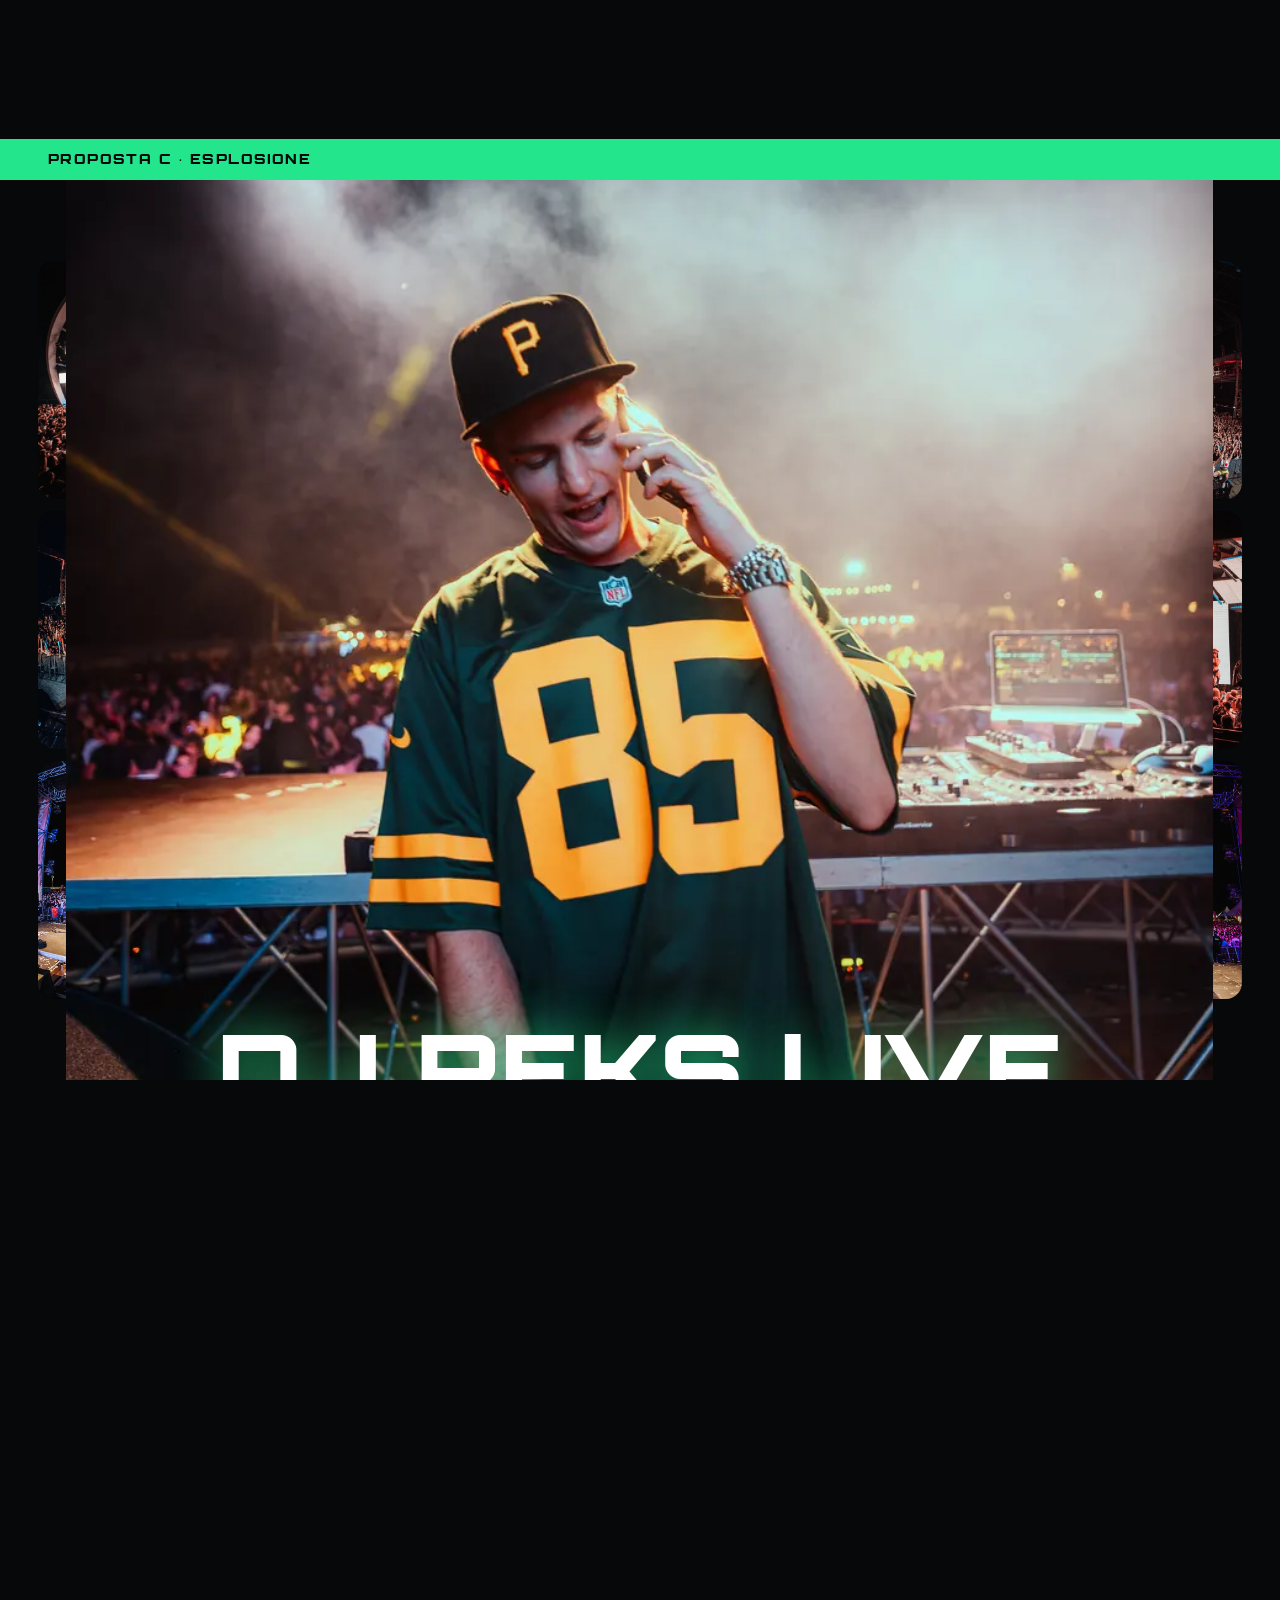
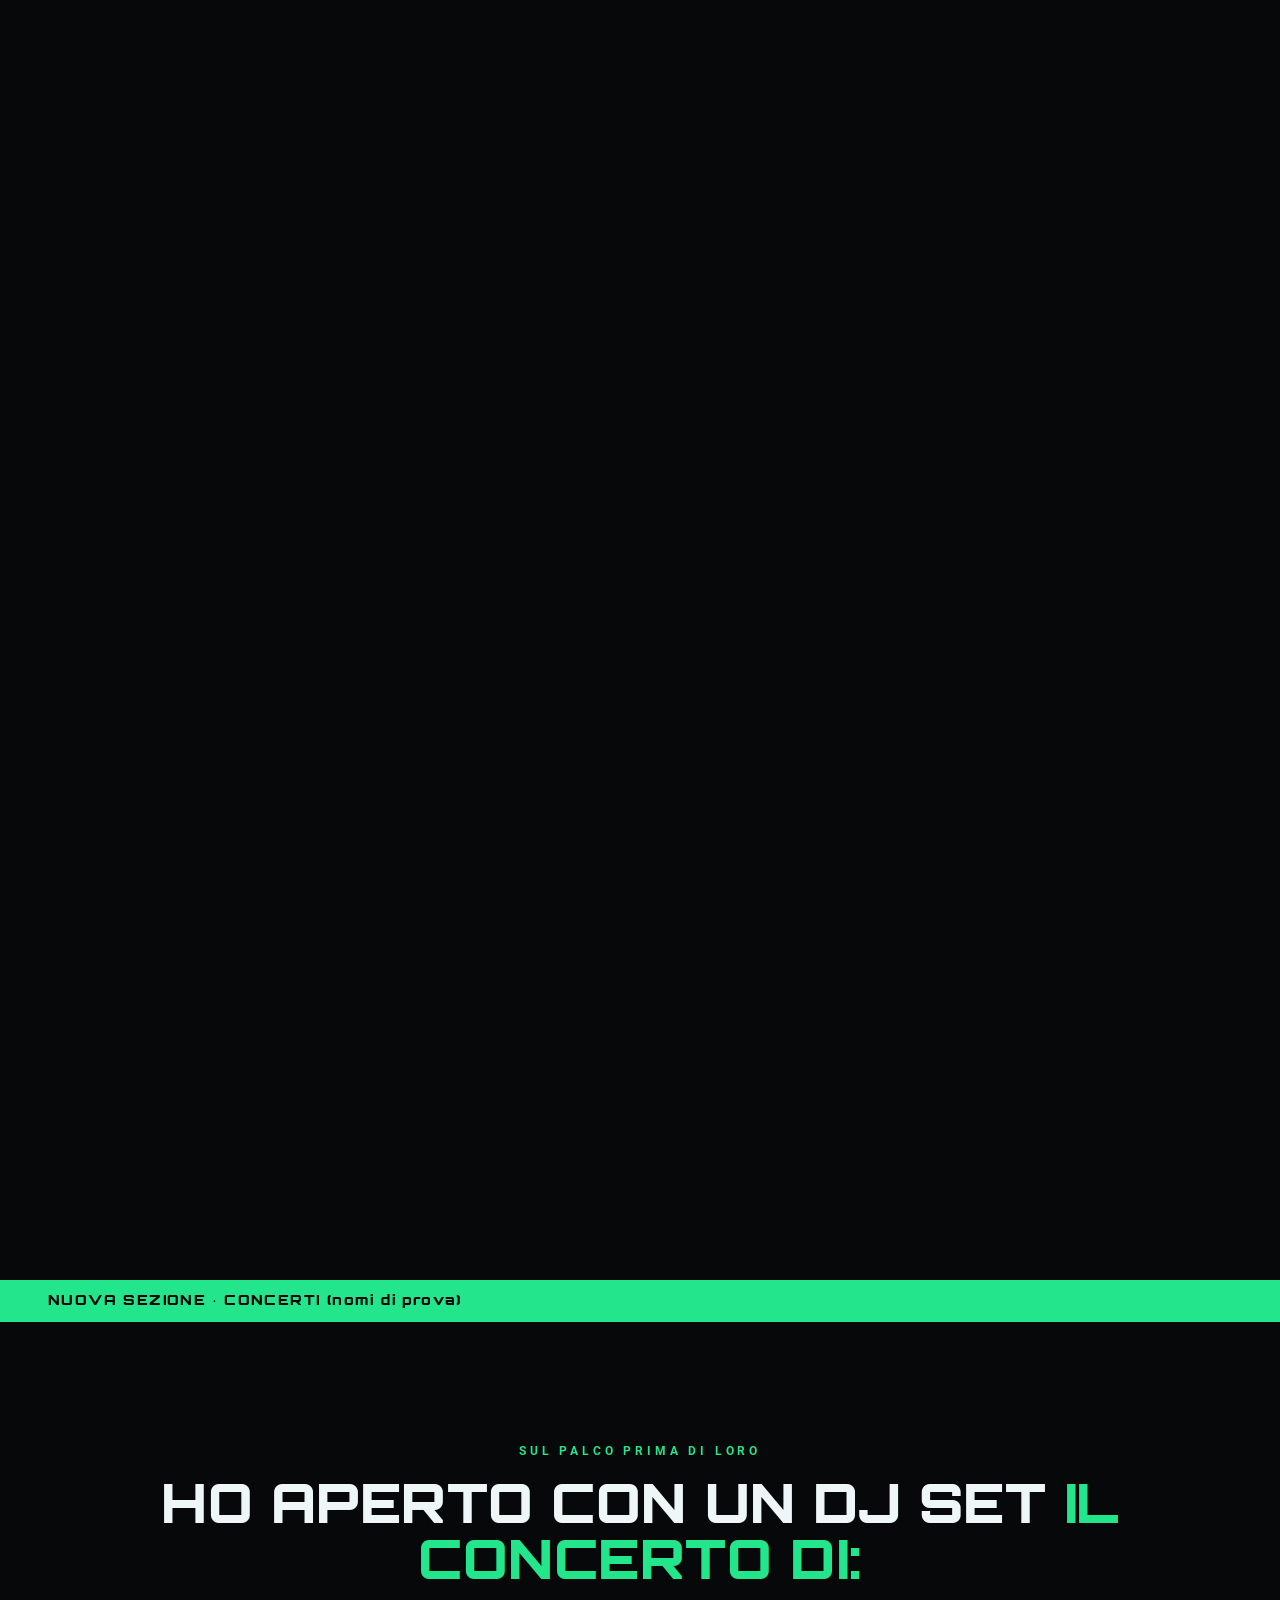
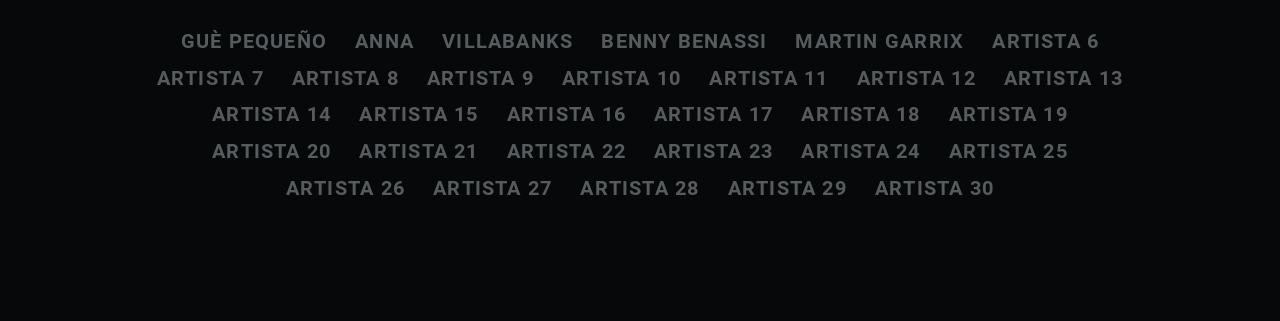
==== commit a3e6ac2b: "Galleria: muro di foto quadrate in movimento; anteprima concerti con nomi più piccoli Co-Authored-By" ====
--- a/anteprima-galleria.html
+++ b/anteprima-galleria.html
@@ -16,7 +16,7 @@
   .wall__row { display: flex; gap: 14px; width: max-content; animation: wallL 60s linear infinite; }
   .wall__row:nth-child(2) { animation-name: wallR; animation-duration: 75s; }
   .wall__row:nth-child(3) { animation-duration: 90s; }
-  .wall__row img { height: clamp(150px, 22vw, 300px); width: auto; border-radius: 14px; filter: grayscale(.85) brightness(.75); transition: filter .4s, transform .4s; }
+  .wall__row img { width: clamp(150px, 20vw, 280px); aspect-ratio: 1; object-fit: cover; border-radius: 14px; filter: grayscale(.85) brightness(.75); transition: filter .4s, transform .4s; }
   .wall__row img:hover { filter: none; transform: scale(1.04); }
   .wall:hover .wall__row { animation-play-state: paused; }
   @keyframes wallL { to { transform: translateX(-50%); } }
@@ -47,16 +47,17 @@
 
   /* ===== CONCERTI ===== */
   .opened { padding: 120px 0; text-align: center; }
-  .opened__list { margin-top: 40px; display: flex; flex-wrap: wrap; justify-content: center; gap: 6px 40px; font-family: var(--display); font-size: clamp(26px, 4.6vw, 64px); line-height: 1.15; text-transform: uppercase; }
-  .opened__list li { list-style: none; color: transparent; -webkit-text-stroke: 1.5px rgba(238,246,248,.5); transition: color .3s, -webkit-text-stroke-color .3s; }
-  .opened__list li.is-on, .opened__list li:hover { color: var(--accent); -webkit-text-stroke-color: var(--accent); text-shadow: 0 0 30px rgba(34,229,140,.45); }
+  .opened__list { margin-top: 40px; display: flex; flex-wrap: wrap; justify-content: center; gap: 10px 28px; font-family: var(--body); font-weight: 700; font-size: clamp(16px, 1.6vw, 21px); line-height: 1.3; text-transform: uppercase; letter-spacing: .06em; max-width: 1000px; margin-left: auto; margin-right: auto; }
+  .opened__list li { list-style: none; color: transparent; color: rgba(238,246,248,.35); transition: color .3s, -webkit-text-stroke-color .3s; }
+  .opened__list li.is-on, .opened__list li:hover { color: var(--text); }
+  .opened__list li:nth-child(3n+1).is-on { color: var(--accent); }
 
   @media (max-width: 760px) {
     .boom__grid { grid-template-columns: repeat(3, 1fr); grid-template-rows: repeat(4, 1fr); height: 78vh; }
     .boom__grid .boom__hero { grid-column: 1 / span 3; grid-row: 2 / span 2; }
     .boom__grid figure:nth-child(n+8) { display: block; }
     .boom__grid figure:nth-child(n+11) { display: none; }
-    .opened__list { gap: 4px 14px; }
+    .opened__list { gap: 8px 18px; }
   }
 </style>
 </head>
@@ -90,10 +91,7 @@
   <div class="wrap">
     <p class="eyebrow">Sul palco prima di loro</p>
     <h2 class="h2">Ho aperto con un DJ set <span class="accent">il concerto di:</span></h2>
-    <ul class="opened__list" id="opened">
-      <li>Guè Pequeño</li><li>Anna</li><li>Villabanks</li><li>Benny Benassi</li><li>Martin Garrix</li>
-      <li>Artista 6</li><li>Artista 7</li><li>Artista 8</li><li>Artista 9</li><li>Artista 10</li>
-    </ul>
+    <ul class="opened__list" id="opened"><li>Guè Pequeño</li><li>Anna</li><li>Villabanks</li><li>Benny Benassi</li><li>Martin Garrix</li><li>Artista 6</li><li>Artista 7</li><li>Artista 8</li><li>Artista 9</li><li>Artista 10</li><li>Artista 11</li><li>Artista 12</li><li>Artista 13</li><li>Artista 14</li><li>Artista 15</li><li>Artista 16</li><li>Artista 17</li><li>Artista 18</li><li>Artista 19</li><li>Artista 20</li><li>Artista 21</li><li>Artista 22</li><li>Artista 23</li><li>Artista 24</li><li>Artista 25</li><li>Artista 26</li><li>Artista 27</li><li>Artista 28</li><li>Artista 29</li><li>Artista 30</li></ul>
   </div>
 </section>
 
@@ -104,7 +102,7 @@
   var wall = document.getElementById("wall");
   [[1,2,3,4,5,6],[7,8,9,10,11,12],[13,14,15,16,17,18]].forEach(function(row){
     var r = document.createElement("div"); r.className = "wall__row";
-    row.concat(row).forEach(function(n){ var i = new Image(); i.src = P(n); i.alt = ""; i.loading = "lazy"; r.appendChild(i); });
+    row.concat(row).forEach(function(n){ var i = new Image(); i.src = "/assets/serate-q/q" + String(n).padStart(2,"0") + ".webp"; i.alt = ""; i.loading = "lazy"; r.appendChild(i); });
     wall.appendChild(r);
   });
 
--- a/styles.css
+++ b/styles.css
@@ -267,3 +267,17 @@
 .zoom__stage::after { background: linear-gradient(transparent, rgba(6, 8, 10, .85)); }
 @media (prefers-reduced-motion: reduce) { .bgvid video { display: none; } .bgvid { background: url("/assets/img/pattern-poster.jpg") center / cover; } }
 @media (max-width: 760px) { .zoom__stage::after { background: linear-gradient(transparent, rgba(6, 8, 10, .92) 55%, rgba(6, 8, 10, .95)); } }
+
+/* Galleria: muro di foto quadrate in movimento */
+.gallery { overflow: hidden; }
+.wall { overflow: hidden; padding: 30px 0 60px; margin-top: 10px; }
+.wall__inner { transform: rotate(-4deg) scale(1.08); display: flex; flex-direction: column; gap: 14px; }
+.wall__row { display: flex; gap: 14px; width: max-content; animation: wallL 70s linear infinite; }
+.wall__row:nth-child(2) { animation-name: wallR; animation-duration: 85s; }
+.wall__row:nth-child(3) { animation-duration: 100s; }
+.wall__row img { width: clamp(150px, 20vw, 280px); height: auto; aspect-ratio: 1; object-fit: cover; border-radius: 14px; filter: grayscale(.85) brightness(.75); transition: filter .4s, transform .4s; }
+.wall__row img:hover, .wall__row img.is-lit { filter: none; transform: scale(1.04); }
+.wall:hover .wall__row { animation-play-state: paused; }
+@keyframes wallL { to { transform: translateX(-50%); } }
+@keyframes wallR { from { transform: translateX(-50%); } to { transform: translateX(0); } }
+@media (prefers-reduced-motion: reduce) { .wall__row { animation: none; } }
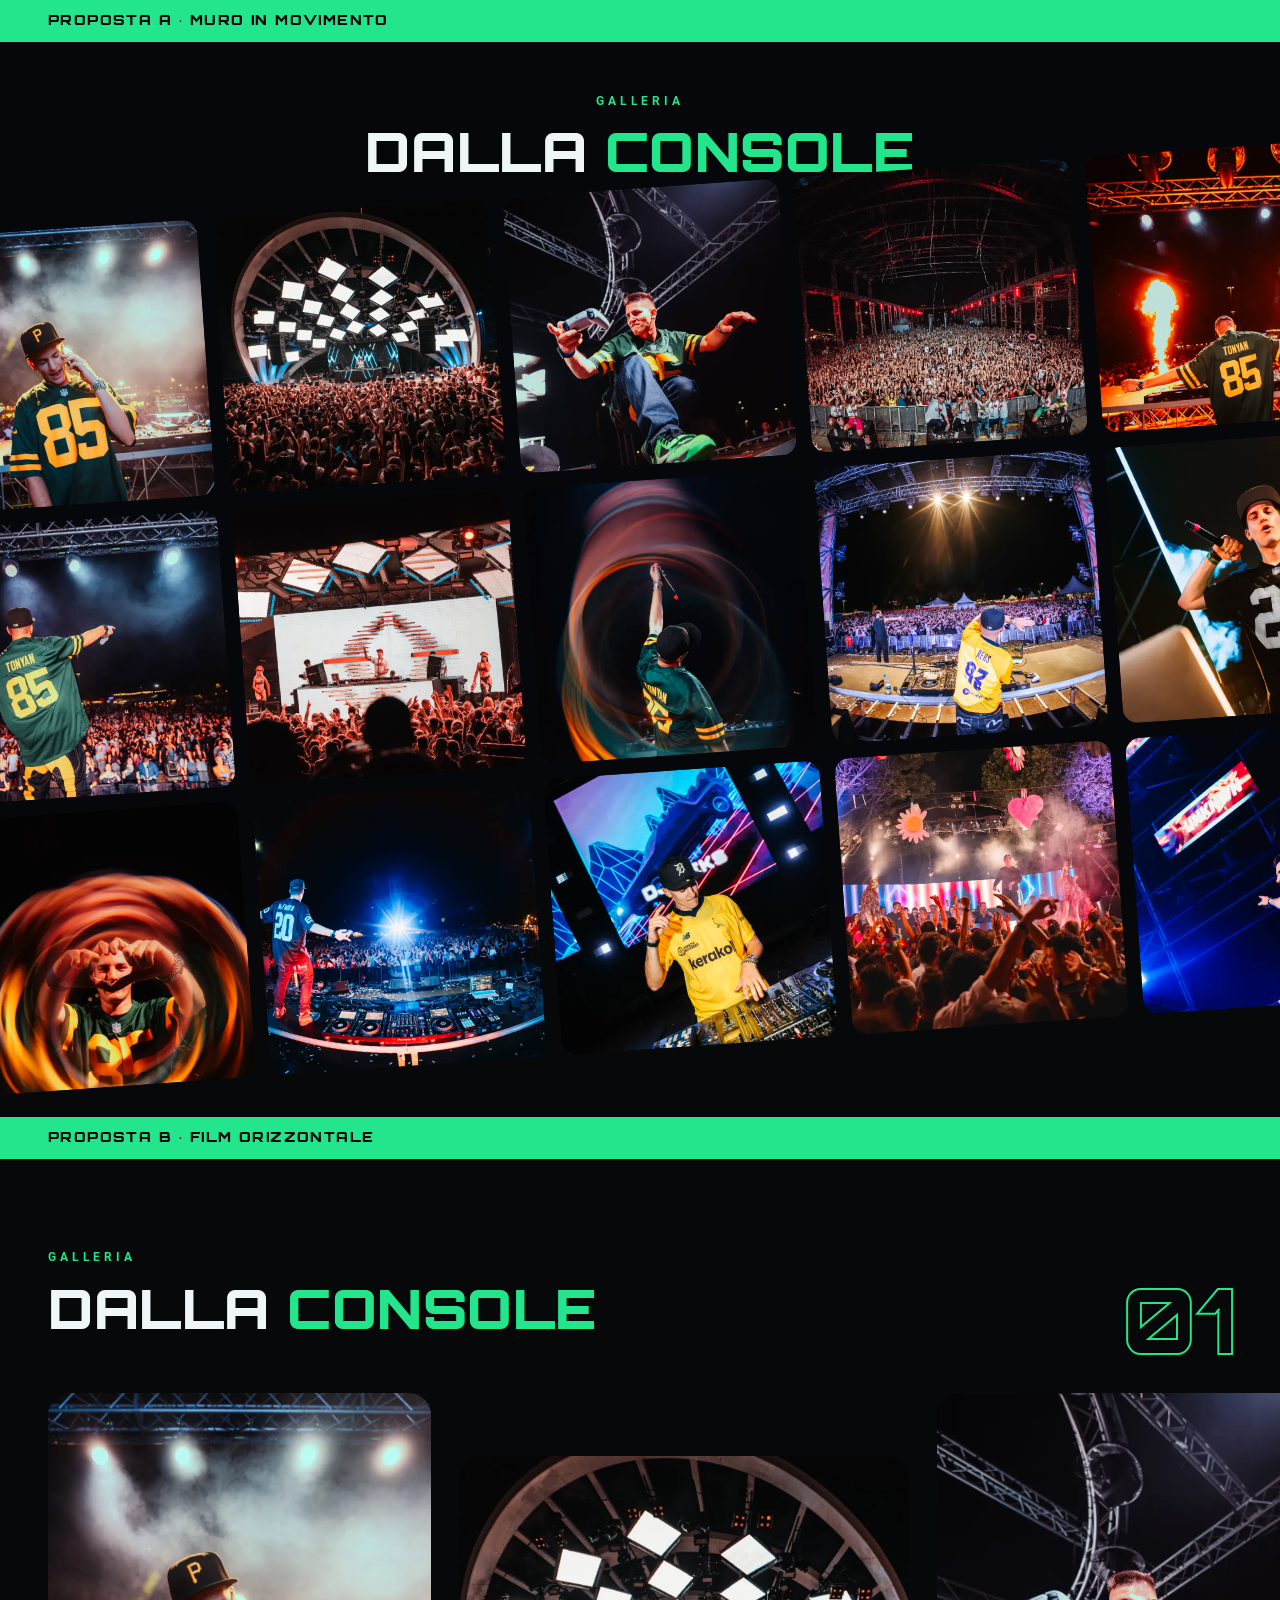
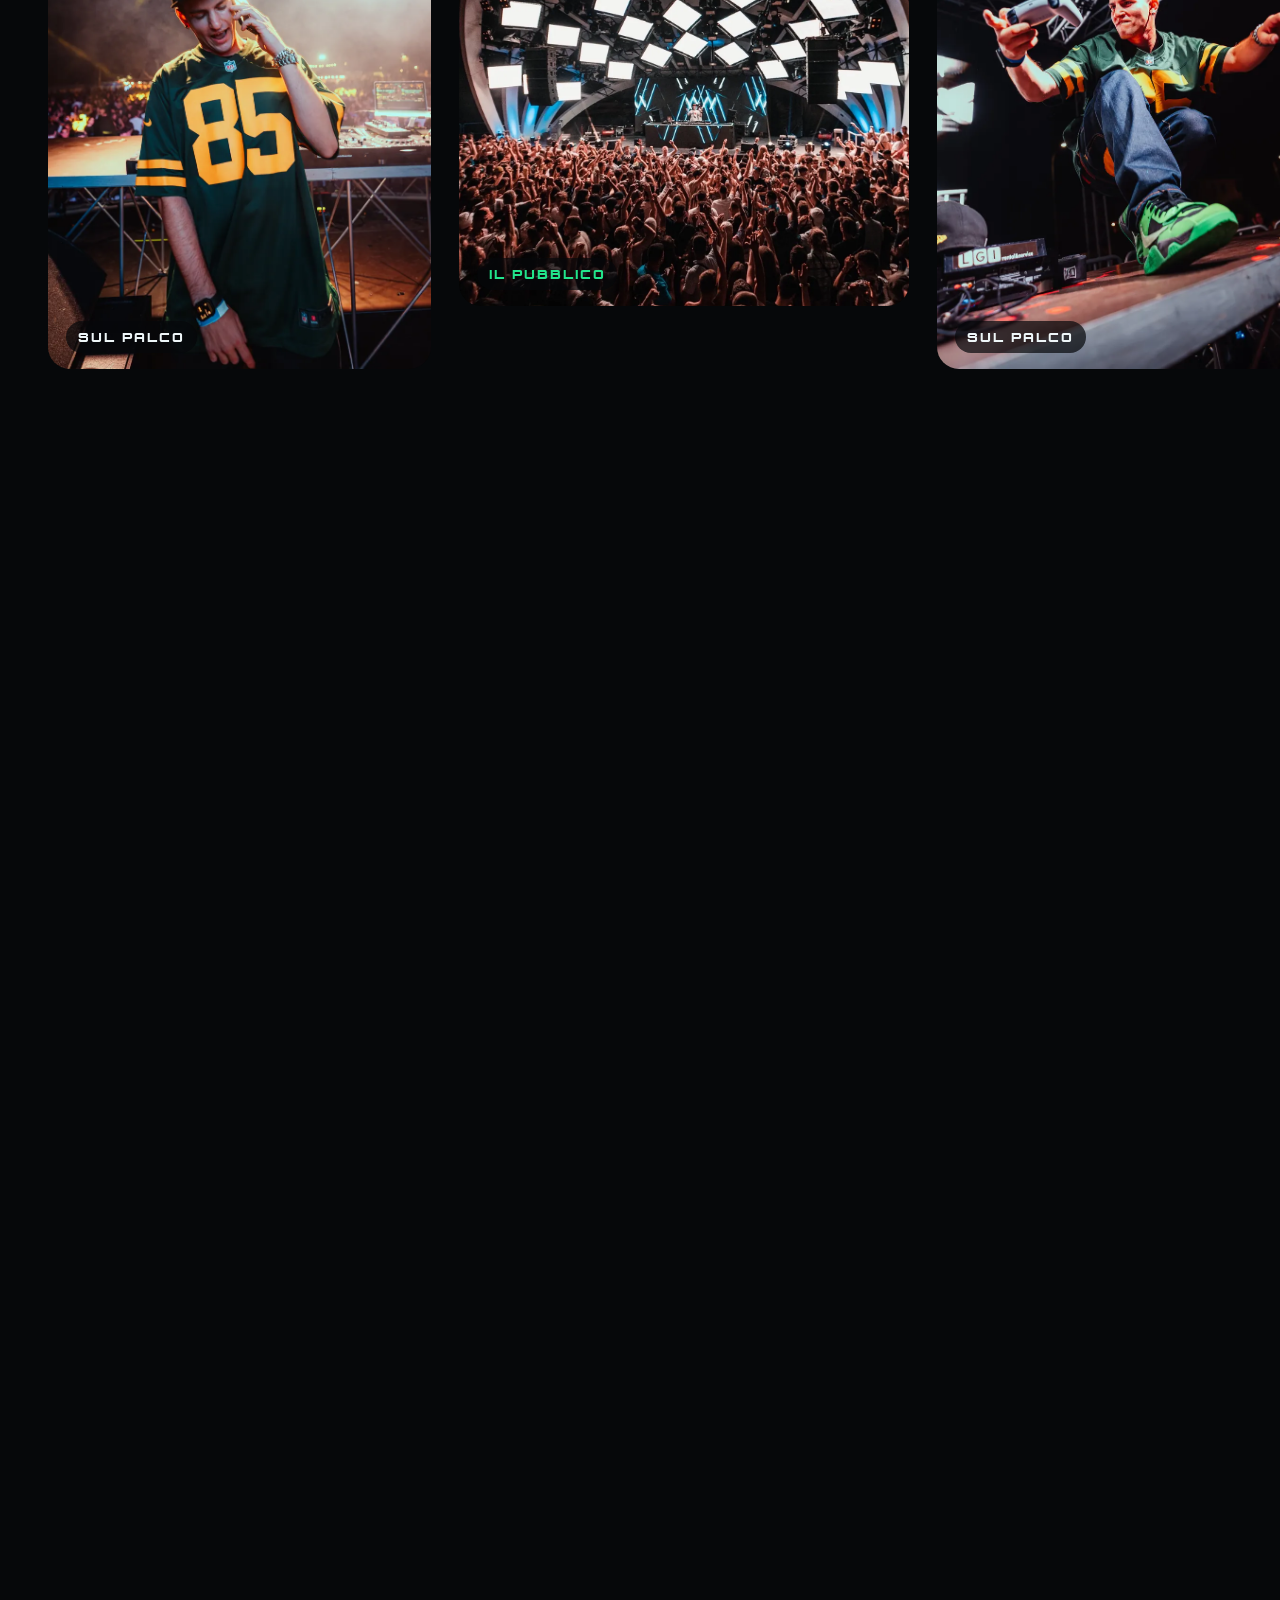
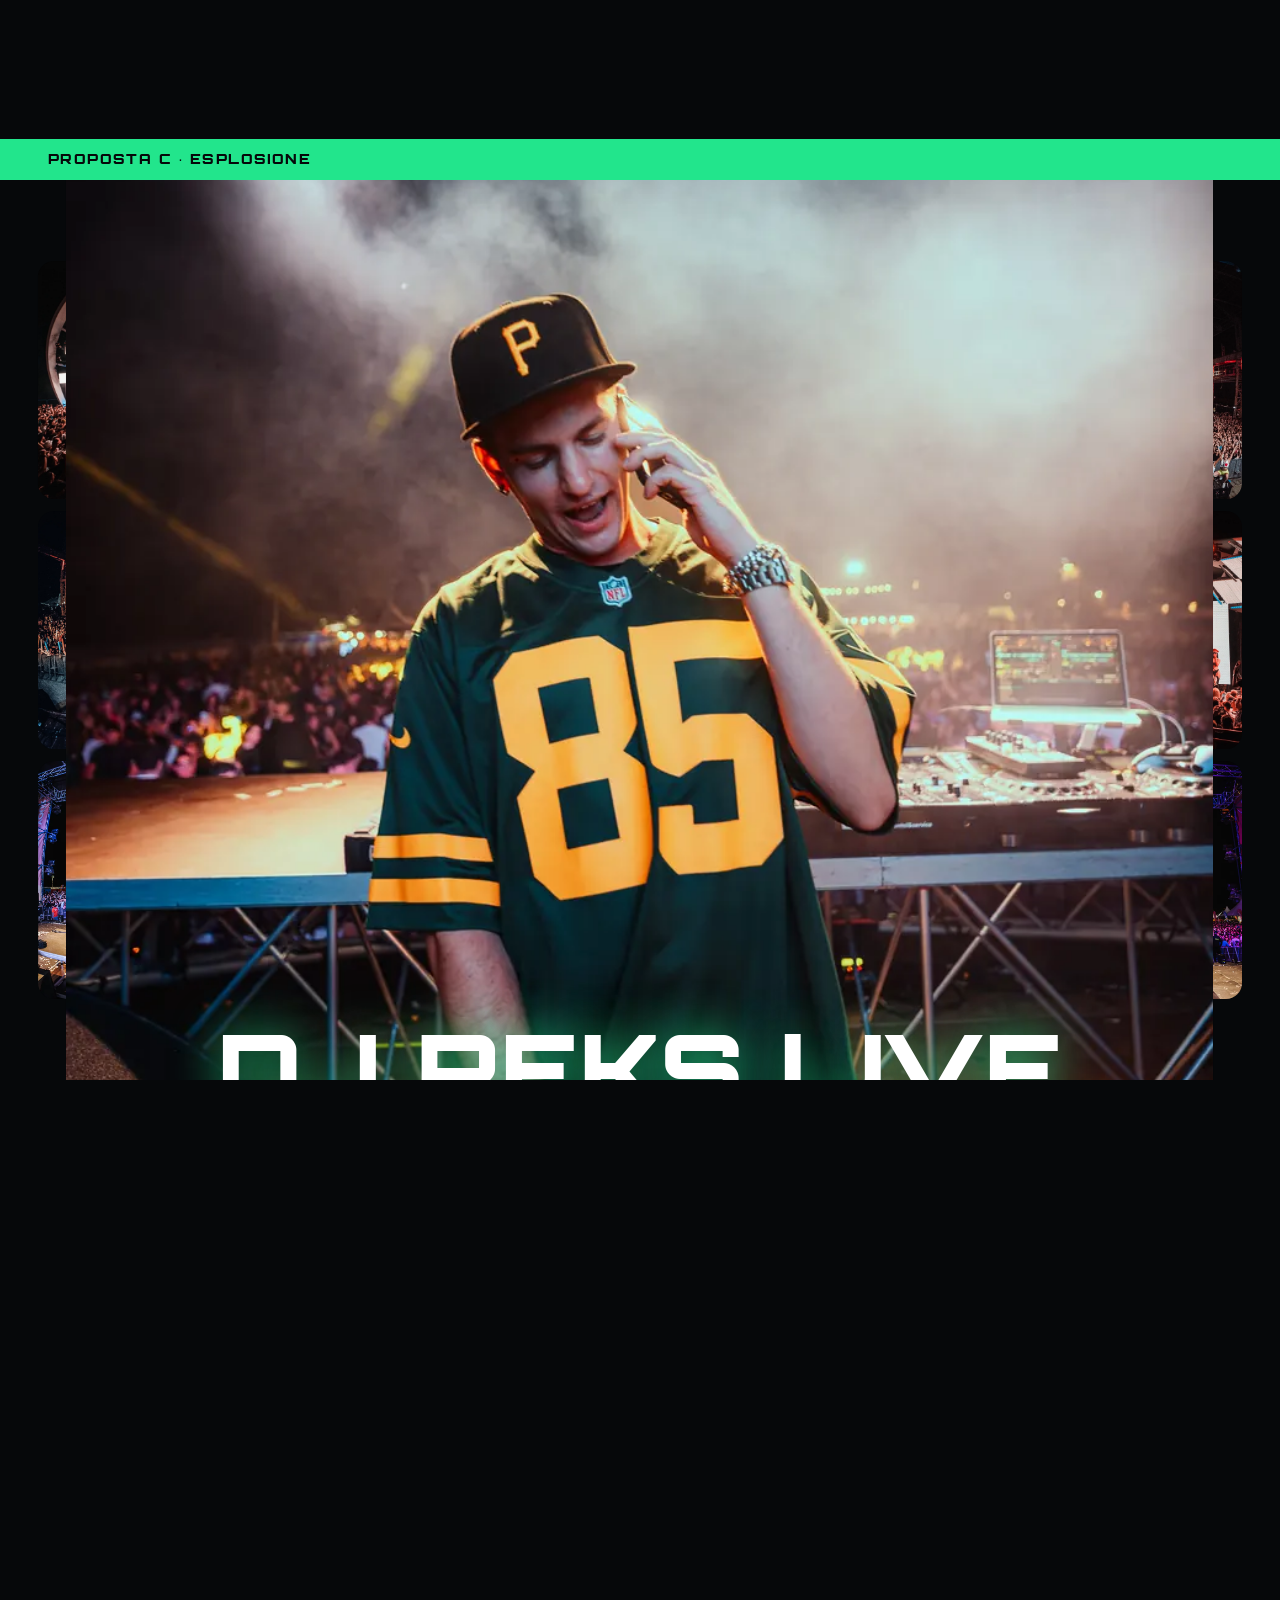
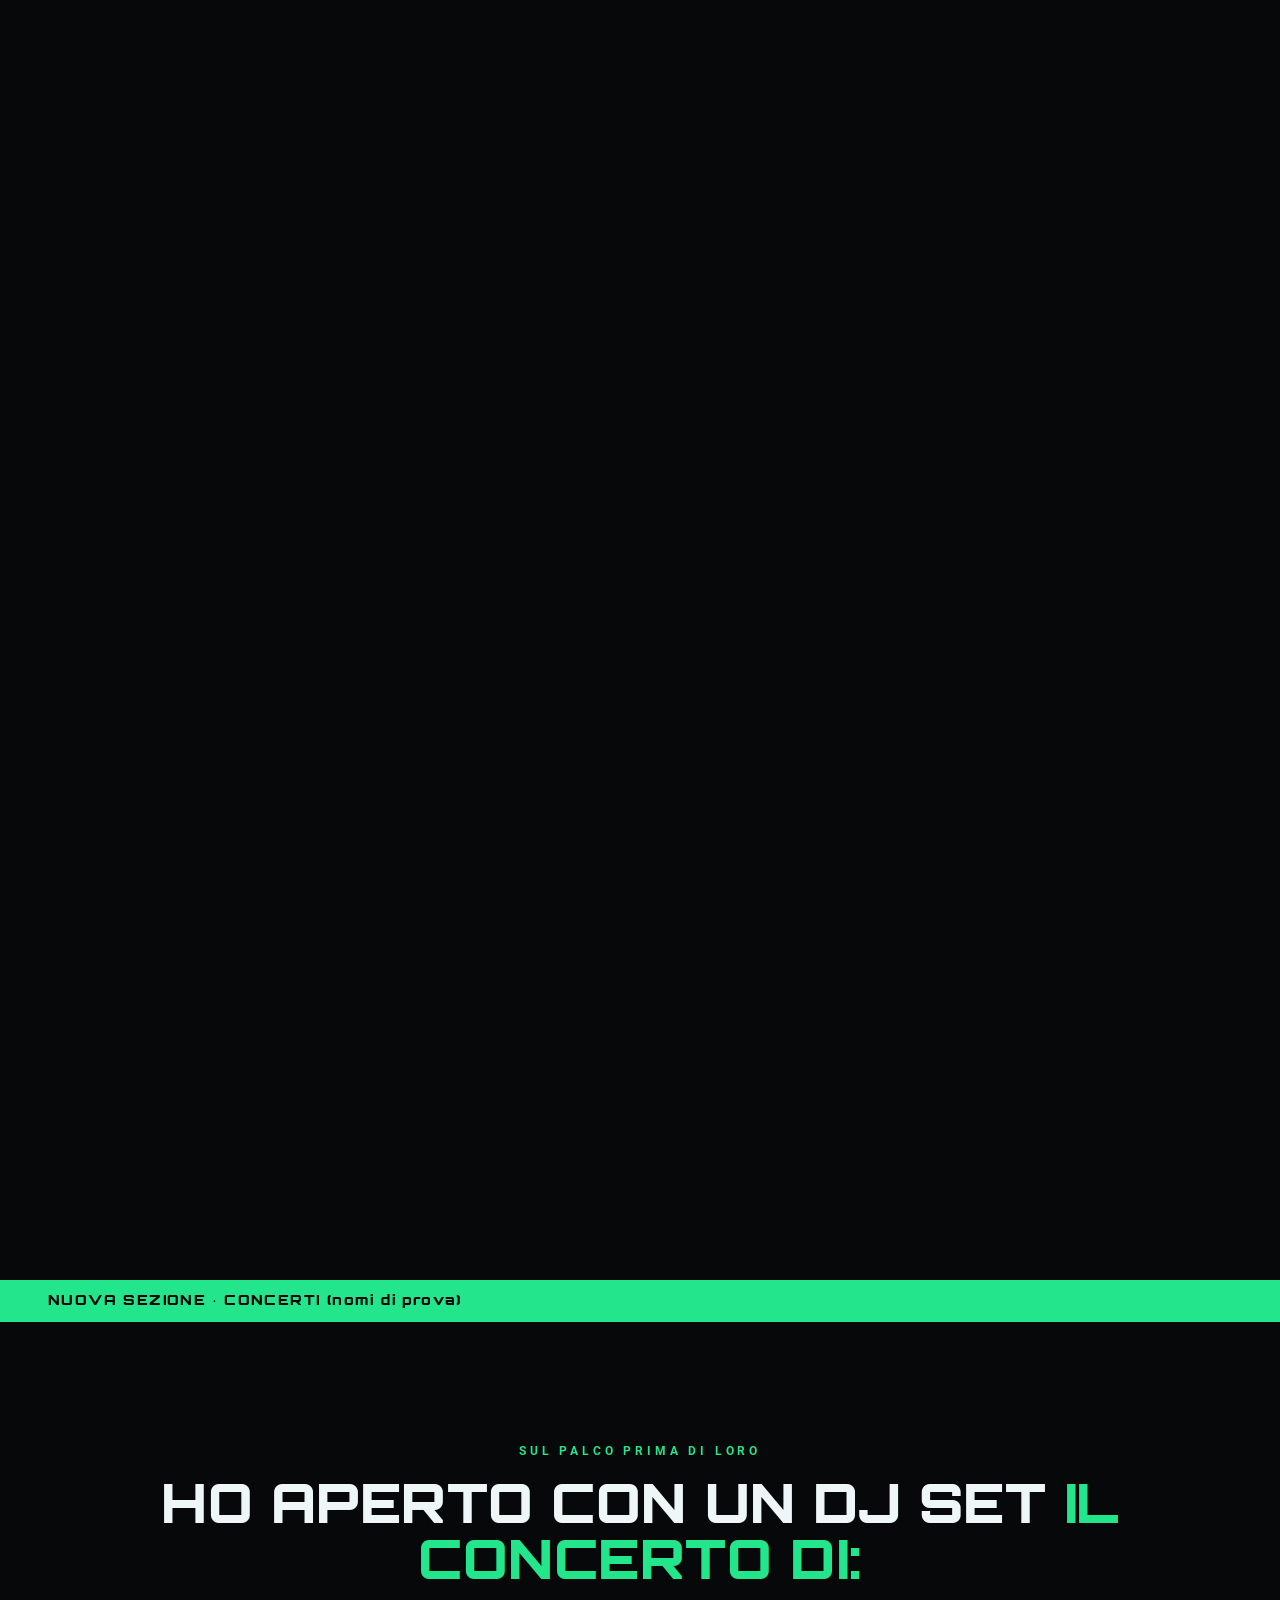
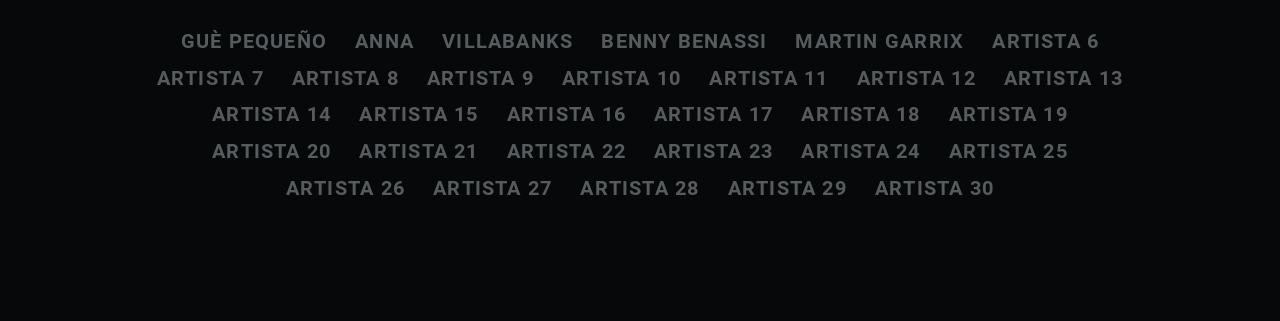
==== commit dc7c61cb: "Galleria a colori Co-Authored-By: Claude Opus 5.5 <noreply@anthropic.com> Claude-Session: https://cl" ====
--- a/anteprima-galleria.html
+++ b/anteprima-galleria.html
@@ -16,7 +16,7 @@
   .wall__row { display: flex; gap: 14px; width: max-content; animation: wallL 60s linear infinite; }
   .wall__row:nth-child(2) { animation-name: wallR; animation-duration: 75s; }
   .wall__row:nth-child(3) { animation-duration: 90s; }
-  .wall__row img { width: clamp(150px, 20vw, 280px); aspect-ratio: 1; object-fit: cover; border-radius: 14px; filter: grayscale(.85) brightness(.75); transition: filter .4s, transform .4s; }
+  .wall__row img { width: clamp(150px, 20vw, 280px); aspect-ratio: 1; object-fit: cover; border-radius: 14px; filter: saturate(1.15); transition: filter .4s, transform .4s; }
   .wall__row img:hover { filter: none; transform: scale(1.04); }
   .wall:hover .wall__row { animation-play-state: paused; }
   @keyframes wallL { to { transform: translateX(-50%); } }
--- a/styles.css
+++ b/styles.css
@@ -275,8 +275,8 @@
 .wall__row { display: flex; gap: 14px; width: max-content; animation: wallL 70s linear infinite; }
 .wall__row:nth-child(2) { animation-name: wallR; animation-duration: 85s; }
 .wall__row:nth-child(3) { animation-duration: 100s; }
-.wall__row img { width: clamp(150px, 20vw, 280px); height: auto; aspect-ratio: 1; object-fit: cover; border-radius: 14px; filter: grayscale(.85) brightness(.75); transition: filter .4s, transform .4s; }
-.wall__row img:hover, .wall__row img.is-lit { filter: none; transform: scale(1.04); }
+.wall__row img { width: clamp(150px, 20vw, 280px); height: auto; aspect-ratio: 1; object-fit: cover; border-radius: 14px; filter: saturate(1.15); transition: filter .4s, transform .4s; }
+.wall__row img:hover, .wall__row img.is-lit { filter: saturate(1.3) brightness(1.1); transform: scale(1.04); }
 .wall:hover .wall__row { animation-play-state: paused; }
 @keyframes wallL { to { transform: translateX(-50%); } }
 @keyframes wallR { from { transform: translateX(-50%); } to { transform: translateX(0); } }
